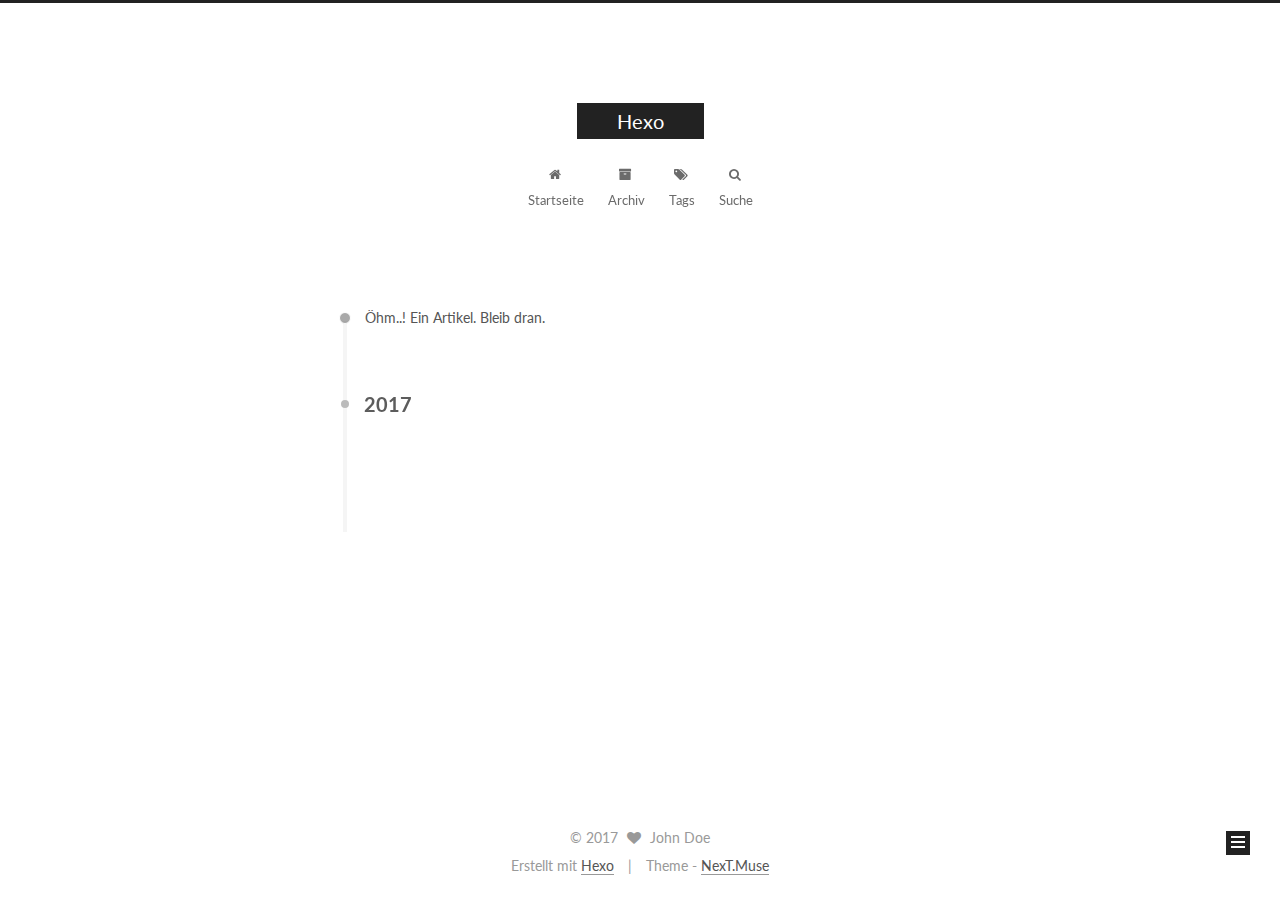
==== archives/index.html @ 33250351 "Site updated: 2017-04-17 10:00:11" ====
<!doctype html>



  


<html class="theme-next muse use-motion" lang="">
<head>
  <meta charset="UTF-8"/>
<meta http-equiv="X-UA-Compatible" content="IE=edge" />
<meta name="viewport" content="width=device-width, initial-scale=1, maximum-scale=1"/>



<meta http-equiv="Cache-Control" content="no-transform" />
<meta http-equiv="Cache-Control" content="no-siteapp" />















  
  
  <link href="/lib/fancybox/source/jquery.fancybox.css?v=2.1.5" rel="stylesheet" type="text/css" />




  
  
  
  

  
    
    
  

  

  

  

  

  
    
    
    <link href="//fonts.googleapis.com/css?family=Lato:300,300italic,400,400italic,700,700italic&subset=latin,latin-ext" rel="stylesheet" type="text/css">
  






<link href="/lib/font-awesome/css/font-awesome.min.css?v=4.6.2" rel="stylesheet" type="text/css" />

<link href="/css/main.css?v=5.1.0" rel="stylesheet" type="text/css" />


  <meta name="keywords" content="Hexo, NexT" />








  <link rel="shortcut icon" type="image/x-icon" href="/favicon.ico?v=5.1.0" />






<meta property="og:type" content="website">
<meta property="og:title" content="Hexo">
<meta property="og:url" content="http://yoursite.com/archives/index.html">
<meta property="og:site_name" content="Hexo">
<meta name="twitter:card" content="summary">
<meta name="twitter:title" content="Hexo">



<script type="text/javascript" id="hexo.configurations">
  var NexT = window.NexT || {};
  var CONFIG = {
    root: '/',
    scheme: 'Muse',
    sidebar: {"position":"left","display":"post","offset":12,"offset_float":0,"b2t":false,"scrollpercent":false},
    fancybox: true,
    motion: true,
    duoshuo: {
      userId: '0',
      author: 'Author'
    },
    algolia: {
      applicationID: 'S7NGHVSQVE',
      apiKey: 'cfc501fdd4e168d13f3f36d70d1979be',
      indexName: 'hexo blog',
      hits: {"per_page":10},
      labels: {"input_placeholder":"Search for Posts","hits_empty":"We didn't find any results for the search: ${query}","hits_stats":"${hits} results found in ${time} ms"}
    }
  };
</script>



  <link rel="canonical" href="http://yoursite.com/archives/"/>





  <title> Archiv | Hexo </title>
</head>

<body itemscope itemtype="http://schema.org/WebPage" lang="">

  














  
  
    
  

  <div class="container sidebar-position-left  page-archive  ">
    <div class="headband"></div>

    <header id="header" class="header" itemscope itemtype="http://schema.org/WPHeader">
      <div class="header-inner"><div class="site-brand-wrapper">
  <div class="site-meta ">
    

    <div class="custom-logo-site-title">
      <a href="/"  class="brand" rel="start">
        <span class="logo-line-before"><i></i></span>
        <span class="site-title">Hexo</span>
        <span class="logo-line-after"><i></i></span>
      </a>
    </div>
      
        <p class="site-subtitle"></p>
      
  </div>

  <div class="site-nav-toggle">
    <button>
      <span class="btn-bar"></span>
      <span class="btn-bar"></span>
      <span class="btn-bar"></span>
    </button>
  </div>
</div>

<nav class="site-nav">
  

  
    <ul id="menu" class="menu">
      
        
        <li class="menu-item menu-item-home">
          <a href="/" rel="section">
            
              <i class="menu-item-icon fa fa-fw fa-home"></i> <br />
            
            Startseite
          </a>
        </li>
      
        
        <li class="menu-item menu-item-archives">
          <a href="/archives" rel="section">
            
              <i class="menu-item-icon fa fa-fw fa-archive"></i> <br />
            
            Archiv
          </a>
        </li>
      
        
        <li class="menu-item menu-item-tags">
          <a href="/tags" rel="section">
            
              <i class="menu-item-icon fa fa-fw fa-tags"></i> <br />
            
            Tags
          </a>
        </li>
      

      
        <li class="menu-item menu-item-search">
          
            <a href="javascript:;" class="popup-trigger">
          
            
              <i class="menu-item-icon fa fa-search fa-fw"></i> <br />
            
            Suche
          </a>
        </li>
      
    </ul>
  

  
    <div class="site-search">
      
  
  <div class="algolia-popup popup search-popup">
    <div class="algolia-search">
      <div class="algolia-search-input-icon">
        <i class="fa fa-search"></i>
      </div>
      <div class="algolia-search-input" id="algolia-search-input"></div>
    </div>

    <div class="algolia-results">
      <div id="algolia-stats"></div>
      <div id="algolia-hits"></div>
      <div id="algolia-pagination" class="algolia-pagination"></div>
    </div>

    <span class="popup-btn-close">
      <i class="fa fa-times-circle"></i>
    </span>
  </div>




    </div>
  
</nav>



 </div>
    </header>

    <main id="main" class="main">
      <div class="main-inner">
        <div class="content-wrap">
          <div id="content" class="content">
            

  <section id="posts" class="posts-collapse">
    <span class="archive-move-on"></span>

    <span class="archive-page-counter">
      
      
      
        
      
      Öhm..! Ein Artikel. Bleib dran.
    </span>

    

      
      
      

      
        
        <div class="collection-title">
          <h2 class="archive-year motion-element" id="archive-year-2017">2017</h2>
        </div>
      
      

      

  <article class="post post-type-normal" itemscope itemtype="http://schema.org/Article">
    <header class="post-header">

      <h1 class="post-title">
        
            <a class="post-title-link" href="/2017/04/14/hello-world/" itemprop="url">
              
                <span itemprop="name">Hello World</span>
              
            </a>
        
      </h1>

      <div class="post-meta">
        <time class="post-time" itemprop="dateCreated"
              datetime="2017-04-14T18:29:18+08:00"
              content="2017-04-14" >
          04-14
        </time>
      </div>

    </header>
  </article>



    

  </section>

  



          </div>
          


          

        </div>
        
          
  
  <div class="sidebar-toggle">
    <div class="sidebar-toggle-line-wrap">
      <span class="sidebar-toggle-line sidebar-toggle-line-first"></span>
      <span class="sidebar-toggle-line sidebar-toggle-line-middle"></span>
      <span class="sidebar-toggle-line sidebar-toggle-line-last"></span>
    </div>
  </div>

  <aside id="sidebar" class="sidebar">
    <div class="sidebar-inner">

      

      

      <section class="site-overview sidebar-panel sidebar-panel-active">
        <div class="site-author motion-element" itemprop="author" itemscope itemtype="http://schema.org/Person">
          <img class="site-author-image" itemprop="image"
               src="/images/avatar.gif"
               alt="John Doe" />
          <p class="site-author-name" itemprop="name">John Doe</p>
           
              <p class="site-description motion-element" itemprop="description"></p>
          
        </div>
        <nav class="site-state motion-element">

          
            <div class="site-state-item site-state-posts">
              <a href="/archives">
                <span class="site-state-item-count">1</span>
                <span class="site-state-item-name">Artikel</span>
              </a>
            </div>
          

          

          

        </nav>

        

        <div class="links-of-author motion-element">
          
        </div>

        
        

        
        

        


      </section>

      

      

    </div>
  </aside>


        
      </div>
    </main>

    <footer id="footer" class="footer">
      <div class="footer-inner">
        <div class="copyright" >
  
  &copy; 
  <span itemprop="copyrightYear">2017</span>
  <span class="with-love">
    <i class="fa fa-heart"></i>
  </span>
  <span class="author" itemprop="copyrightHolder">John Doe</span>
</div>


<div class="powered-by">
  Erstellt mit  <a class="theme-link" href="https://hexo.io">Hexo</a>
</div>

<div class="theme-info">
  Theme -
  <a class="theme-link" href="https://github.com/iissnan/hexo-theme-next">
    NexT.Muse
  </a>
</div>


        

        
      </div>
    </footer>

    
      <div class="back-to-top">
        <i class="fa fa-arrow-up"></i>
        
      </div>
    

  </div>

  

<script type="text/javascript">
  if (Object.prototype.toString.call(window.Promise) !== '[object Function]') {
    window.Promise = null;
  }
</script>









  








  
  <script type="text/javascript" src="/lib/jquery/index.js?v=2.1.3"></script>

  
  <script type="text/javascript" src="/lib/fastclick/lib/fastclick.min.js?v=1.0.6"></script>

  
  <script type="text/javascript" src="/lib/jquery_lazyload/jquery.lazyload.js?v=1.9.7"></script>

  
  <script type="text/javascript" src="/lib/velocity/velocity.min.js?v=1.2.1"></script>

  
  <script type="text/javascript" src="/lib/velocity/velocity.ui.min.js?v=1.2.1"></script>

  
  <script type="text/javascript" src="/lib/fancybox/source/jquery.fancybox.pack.js?v=2.1.5"></script>


  


  <script type="text/javascript" src="/js/src/utils.js?v=5.1.0"></script>

  <script type="text/javascript" src="/js/src/motion.js?v=5.1.0"></script>



  
  

  
  
    <script type="text/javascript" id="motion.page.archive">
      $('.archive-year').velocity('transition.slideLeftIn');
    </script>
  


  


  <script type="text/javascript" src="/js/src/bootstrap.js?v=5.1.0"></script>



  


  




	





  





  





  






  




  
  
  
  <link rel="stylesheet" href="/lib/algolia-instant-search/instantsearch.min.css">

  
  
  <script src="/lib/algolia-instant-search/instantsearch.min.js"></script>
  

  <script src="/js/src/algolia-search.js?v=5.1.0"></script>



  

  

  

  

  

</body>
</html>
---- css/main.css ----
/* normalize.css v3.0.2 | MIT License | git.io/normalize */
html {
  font-family: sans-serif; /* 1 */
  -ms-text-size-adjust: 100%; /* 2 */
  -webkit-text-size-adjust: 100%; /* 2 */
}
body {
  margin: 0;
}
article,
aside,
details,
figcaption,
figure,
footer,
header,
hgroup,
main,
menu,
nav,
section,
summary {
  display: block;
}
audio,
canvas,
progress,
video {
  display: inline-block; /* 1 */
  vertical-align: baseline; /* 2 */
}
audio:not([controls]) {
  display: none;
  height: 0;
}
[hidden],
template {
  display: none;
}
a {
  background-color: transparent;
}
a:active,
a:hover {
  outline: 0;
}
abbr[title] {
  border-bottom: 1px dotted;
}
b,
strong {
  font-weight: bold;
}
dfn {
  font-style: italic;
}
h1 {
  font-size: 2em;
  margin: 0.67em 0;
}
mark {
  background: #ff0;
  color: #000;
}
small {
  font-size: 80%;
}
sub,
sup {
  font-size: 75%;
  line-height: 0;
  position: relative;
  vertical-align: baseline;
}
sup {
  top: -0.5em;
}
sub {
  bottom: -0.25em;
}
img {
  border: 0;
}
svg:not(:root) {
  overflow: hidden;
}
figure {
  margin: 1em 40px;
}
hr {
  -moz-box-sizing: content-box;
  box-sizing: content-box;
  height: 0;
}
pre {
  overflow: auto;
}
code,
kbd,
pre,
samp {
  font-family: monospace, monospace;
  font-size: 1em;
}
button,
input,
optgroup,
select,
textarea {
  color: inherit; /* 1 */
  font: inherit; /* 2 */
  margin: 0; /* 3 */
}
button {
  overflow: visible;
}
button,
select {
  text-transform: none;
}
button,
html input[type="button"],
input[type="reset"],
input[type="submit"] {
  -webkit-appearance: button; /* 2 */
  cursor: pointer; /* 3 */
}
button[disabled],
html input[disabled] {
  cursor: default;
}
button::-moz-focus-inner,
input::-moz-focus-inner {
  border: 0;
  padding: 0;
}
input {
  line-height: normal;
}
input[type="checkbox"],
input[type="radio"] {
  box-sizing: border-box; /* 1 */
  padding: 0; /* 2 */
}
input[type="number"]::-webkit-inner-spin-button,
input[type="number"]::-webkit-outer-spin-button {
  height: auto;
}
input[type="search"] {
  -webkit-appearance: textfield; /* 1 */
  -moz-box-sizing: content-box;
  -webkit-box-sizing: content-box; /* 2 */
  box-sizing: content-box;
}
input[type="search"]::-webkit-search-cancel-button,
input[type="search"]::-webkit-search-decoration {
  -webkit-appearance: none;
}
fieldset {
  border: 1px solid #c0c0c0;
  margin: 0 2px;
  padding: 0.35em 0.625em 0.75em;
}
legend {
  border: 0; /* 1 */
  padding: 0; /* 2 */
}
textarea {
  overflow: auto;
}
optgroup {
  font-weight: bold;
}
table {
  border-collapse: collapse;
  border-spacing: 0;
}
td,
th {
  padding: 0;
}
::selection {
  background: #262a30;
  color: #fff;
}
body {
  position: relative;
  font-family: 'Lato', "PingFang SC", "Microsoft YaHei", sans-serif;
  font-size: 14px;
  line-height: 2;
  color: #555;
  background: #fff;
}
@media (max-width: 767px) {
  body {
    padding-right: 0 !important;
  }
}
@media (min-width: 768px) and (max-width: 991px) {
  body {
    padding-right: 0 !important;
  }
}
@media (min-width: 1600px) {
  body {
    font-size: 16px;
  }
}
h1,
h2,
h3,
h4,
h5,
h6 {
  margin: 0;
  padding: 0;
  font-weight: bold;
  line-height: 1.5;
  font-family: 'Lato', "PingFang SC", "Microsoft YaHei", sans-serif;
}
h2,
h3,
h4,
h5,
h6 {
  margin: 20px 0 15px;
}
h1 {
  font-size: 22px;
}
@media (max-width: 767px) {
  h1 {
    font-size: 18px;
  }
}
h2 {
  font-size: 20px;
}
@media (max-width: 767px) {
  h2 {
    font-size: 16px;
  }
}
h3 {
  font-size: 18px;
}
@media (max-width: 767px) {
  h3 {
    font-size: 14px;
  }
}
h4 {
  font-size: 16px;
}
@media (max-width: 767px) {
  h4 {
    font-size: 12px;
  }
}
h5 {
  font-size: 14px;
}
@media (max-width: 767px) {
  h5 {
    font-size: 10px;
  }
}
h6 {
  font-size: 12px;
}
@media (max-width: 767px) {
  h6 {
    font-size: 8px;
  }
}
p {
  margin: 0 0 25px 0;
}
a {
  color: #555;
  text-decoration: none;
  border-bottom: 1px solid #999;
  word-wrap: break-word;
}
a:hover {
  color: #222;
  border-bottom-color: #222;
}
blockquote {
  margin: 0;
  padding: 0;
}
img {
  display: block;
  margin: auto;
  max-width: 100%;
  height: auto;
}
hr {
  margin: 40px 0;
  height: 3px;
  border: none;
  background-color: #ddd;
  background-image: repeating-linear-gradient(-45deg, #fff, #fff 4px, transparent 4px, transparent 8px);
}
blockquote {
  padding: 0 15px;
  color: #666;
  border-left: 4px solid #ddd;
}
blockquote cite::before {
  content: "-";
  padding: 0 5px;
}
dt {
  font-weight: 700;
}
dd {
  margin: 0;
  padding: 0;
}
.text-left {
  text-align: left;
}
.text-center {
  text-align: center;
}
.text-right {
  text-align: right;
}
.text-justify {
  text-align: justify;
}
.text-nowrap {
  white-space: nowrap;
}
.text-lowercase {
  text-transform: lowercase;
}
.text-uppercase {
  text-transform: uppercase;
}
.text-capitalize {
  text-transform: capitalize;
}
.center-block {
  display: block;
  margin-left: auto;
  margin-right: auto;
}
.clearfix:before,
.clearfix:after {
  content: " ";
  display: table;
}
.clearfix:after {
  clear: both;
}
.pullquote {
  width: 45%;
}
.pullquote.left {
  float: left;
  margin-left: 5px;
  margin-right: 10px;
}
.pullquote.right {
  float: right;
  margin-left: 10px;
  margin-right: 5px;
}
.affix.affix.affix {
  position: fixed;
}
.translation {
  margin-top: -20px;
  font-size: 14px;
  color: #999;
}
.scrollbar-measure {
  width: 100px;
  height: 100px;
  overflow: scroll;
  position: absolute;
  top: -9999px;
}
.use-motion .motion-element {
  opacity: 0;
}
table {
  margin: 20px 0;
  width: 100%;
  border-collapse: collapse;
  border-spacing: 0;
  border: 1px solid #ddd;
  font-size: 14px;
  table-layout: fixed;
  word-wrap: break-all;
}
table>tbody>tr:nth-of-type(odd) {
  background-color: #f9f9f9;
}
table>tbody>tr:hover {
  background-color: #f5f5f5;
}
caption,
th,
td {
  padding: 8px;
  text-align: left;
  vertical-align: middle;
  font-weight: normal;
}
th,
td {
  border-bottom: 3px solid #ddd;
  border-right: 1px solid #eee;
}
th {
  padding-bottom: 10px;
  font-weight: 700;
}
td {
  border-bottom-width: 1px;
}
html,
body {
  height: 100%;
}
.container {
  position: relative;
  min-height: 100%;
}
.header-inner {
  margin: 0 auto;
  padding: 100px 0 70px;
  width: 700px;
}
@media (min-width: 1600px) {
  .container .header-inner {
    width: 900px;
  }
}
.main {
  padding-bottom: 150px;
}
.main-inner {
  margin: 0 auto;
  width: 700px;
}
@media (min-width: 1600px) {
  .container .main-inner {
    width: 900px;
  }
}
.footer {
  position: absolute;
  left: 0;
  bottom: 0;
  width: 100%;
  min-height: 50px;
}
.footer-inner {
  box-sizing: border-box;
  margin: 20px auto;
  width: 700px;
}
@media (min-width: 1600px) {
  .container .footer-inner {
    width: 900px;
  }
}
pre,
.highlight {
  overflow: auto;
  margin: 20px 0;
  padding: 0;
  font-size: 13px;
  color: #4d4d4c;
  background: #f7f7f7;
  line-height: 1.6;
}
pre,
code {
  font-family: consolas, Menlo, "PingFang SC", "Microsoft YaHei", monospace;
}
code {
  padding: 2px 4px;
  word-wrap: break-word;
  color: #555;
  background: #eee;
  border-radius: 3px;
  font-size: 13px;
}
pre code {
  padding: 0;
  color: #4d4d4c;
  background: none;
  text-shadow: none;
}
.highlight {
  border-radius: 1px;
}
.highlight pre {
  border: none;
  margin: 0;
  padding: 10px 0;
}
.highlight table {
  margin: 0;
  width: auto;
  border: none;
}
.highlight td {
  border: none;
  padding: 0;
}
.highlight figcaption {
  font-size: 1em;
  color: #4d4d4c;
  line-height: 1em;
  margin-bottom: 1em;
}
.highlight figcaption:before,
.highlight figcaption:after {
  content: " ";
  display: table;
}
.highlight figcaption:after {
  clear: both;
}
.highlight figcaption a {
  float: right;
  color: #4d4d4c;
}
.highlight figcaption a:hover {
  border-bottom-color: #4d4d4c;
}
.highlight .gutter pre {
  padding-left: 10px;
  padding-right: 10px;
  color: #869194;
  text-align: right;
  background-color: #eff2f3;
}
.highlight .code pre {
  width: 100%;
  padding-left: 10px;
  padding-right: 10px;
  background-color: #f7f7f7;
}
.highlight .line {
  height: 20px;
}
.gutter {
  -webkit-user-select: none;
  -moz-user-select: none;
  -ms-user-select: none;
  user-select: none;
}
.gist table {
  width: auto;
}
.gist table td {
  border: none;
}
pre .deletion {
  background: #fdd;
}
pre .addition {
  background: #dfd;
}
pre .meta {
  color: #8959a8;
}
pre .comment {
  color: #8e908c;
}
pre .variable,
pre .attribute,
pre .tag,
pre .regexp,
pre .ruby .constant,
pre .xml .tag .title,
pre .xml .pi,
pre .xml .doctype,
pre .html .doctype,
pre .css .id,
pre .css .class,
pre .css .pseudo {
  color: #c82829;
}
pre .number,
pre .preprocessor,
pre .built_in,
pre .literal,
pre .params,
pre .constant,
pre .command {
  color: #f5871f;
}
pre .ruby .class .title,
pre .css .rules .attribute,
pre .string,
pre .value,
pre .inheritance,
pre .header,
pre .ruby .symbol,
pre .xml .cdata,
pre .special,
pre .number,
pre .formula {
  color: #718c00;
}
pre .title,
pre .css .hexcolor {
  color: #3e999f;
}
pre .function,
pre .python .decorator,
pre .python .title,
pre .ruby .function .title,
pre .ruby .title .keyword,
pre .perl .sub,
pre .javascript .title,
pre .coffeescript .title {
  color: #4271ae;
}
pre .keyword,
pre .javascript .function {
  color: #8959a8;
}
.full-image.full-image.full-image {
  border: none;
  max-width: 100%;
  width: auto;
  margin: 20px auto;
}
@media (min-width: 992px) {
  .full-image.full-image.full-image {
    max-width: none;
    width: 110%;
    margin: 25px -5%;
  }
}
.blockquote-center,
.page-home .post-type-quote blockquote,
.page-post-detail .post-type-quote blockquote {
  position: relative;
  margin: 40px 0;
  padding: 0;
  border-left: none;
  text-align: center;
}
.blockquote-center::before,
.page-home .post-type-quote blockquote::before,
.page-post-detail .post-type-quote blockquote::before,
.blockquote-center::after,
.page-home .post-type-quote blockquote::after,
.page-post-detail .post-type-quote blockquote::after {
  position: absolute;
  content: ' ';
  display: block;
  width: 100%;
  height: 24px;
  opacity: 0.2;
  background-repeat: no-repeat;
  background-position: 0 -6px;
  background-size: 22px 22px;
}
.blockquote-center::before,
.page-home .post-type-quote blockquote::before,
.page-post-detail .post-type-quote blockquote::before {
  top: -20px;
  background-image: url("../images/quote-l.svg");
  border-top: 1px solid #ccc;
}
.blockquote-center::after,
.page-home .post-type-quote blockquote::after,
.page-post-detail .post-type-quote blockquote::after {
  bottom: -20px;
  background-image: url("../images/quote-r.svg");
  border-bottom: 1px solid #ccc;
  background-position: 100% 8px;
}
.blockquote-center p,
.page-home .post-type-quote blockquote p,
.page-post-detail .post-type-quote blockquote p,
.blockquote-center div,
.page-home .post-type-quote blockquote div,
.page-post-detail .post-type-quote blockquote div {
  text-align: center;
}
.post .post-body .group-picture img {
  box-sizing: border-box;
  padding: 0 3px;
  border: none;
}
.post .group-picture-row {
  overflow: hidden;
  margin-top: 6px;
}
.post .group-picture-row:first-child {
  margin-top: 0;
}
.post .group-picture-column {
  float: left;
}
.page-post-detail .post-body .group-picture-column {
  float: none;
  margin-top: 10px;
  width: auto !important;
}
.page-post-detail .post-body .group-picture-column img {
  margin: 0 auto;
}
.page-archive .group-picture-container {
  overflow: hidden;
}
.page-archive .group-picture-row {
  float: left;
}
.page-archive .group-picture-row:first-child {
  margin-top: 6px;
}
.page-archive .group-picture-column {
  max-width: 150px;
  max-height: 150px;
}
.note {
  padding: 20px;
  margin: 20px 0;
  border: 1px solid #eee;
  border-left-width: 5px;
  border-radius: 3px;
}
.note h2,
.note h3,
.note h4,
.note h5,
.note h6 {
  margin-top: 0;
  margin-bottom: 5px;
}
.note p:last-child {
  margin-bottom: 0;
}
.note code {
  border-radius: 3px;
}
.note+.note {
  margin-top: -5px;
}
.default {
  border-left-color: #777;
}
.default h2,
.default h3,
.default h4,
.default h5,
.default h6 {
  color: #777;
}
.primary {
  border-left-color: #428bca;
}
.primary h2,
.primary h3,
.primary h4,
.primary h5,
.primary h6 {
  color: #428bca;
}
.success {
  border-left-color: #5cb85c;
}
.success h2,
.success h3,
.success h4,
.success h5,
.success h6 {
  color: #5cb85c;
}
.danger {
  border-left-color: #d9534f;
}
.danger h2,
.danger h3,
.danger h4,
.danger h5,
.danger h6 {
  color: #d9534f;
}
.warning {
  border-left-color: #f0ad4e;
}
.warning h2,
.warning h3,
.warning h4,
.warning h5,
.warning h6 {
  color: #f0ad4e;
}
.info {
  border-left-color: #5bc0de;
}
.info h2,
.info h3,
.info h4,
.info h5,
.info h6 {
  color: #5bc0de;
}
.btn {
  display: inline-block;
  padding: 0 20px;
  font-size: 14px;
  color: #fff;
  background: #222;
  border: 2px solid #222;
  text-decoration: none;
  border-radius: 0;
  transition-property: background-color;
  transition-duration: 0.2s;
  transition-timing-function: ease-in-out;
  transition-delay: 0s;
}
.btn:hover,
.post-button .btn:hover {
  border-color: #222;
  color: #222;
  background: #fff;
}
.btn-bar {
  display: block;
  width: 22px;
  height: 2px;
  background: #555;
  border-radius: 1px;
}
.btn-bar+.btn-bar {
  margin-top: 4px;
}
.pagination {
  margin: 120px 0 40px;
  text-align: center;
  border-top: 1px solid #eee;
}
.page-number-basic,
.pagination .prev,
.pagination .next,
.pagination .page-number,
.pagination .space {
  display: inline-block;
  position: relative;
  top: -1px;
  margin: 0 10px;
  padding: 0 10px;
  line-height: 30px;
}
@media (max-width: 767px) {
  .page-number-basic,
  .pagination .prev,
  .pagination .next,
  .pagination .page-number,
  .pagination .space {
    margin: 0 5px;
  }
}
.pagination .prev,
.pagination .next,
.pagination .page-number {
  border-bottom: 0;
  border-top: 1px solid #eee;
  transition-property: border-color;
  transition-duration: 0.2s;
  transition-timing-function: ease-in-out;
  transition-delay: 0s;
}
.pagination .prev:hover,
.pagination .next:hover,
.pagination .page-number:hover {
  border-top-color: #222;
}
.pagination .space {
  padding: 0;
  margin: 0;
}
.pagination .prev {
  margin-left: 0;
}
.pagination .next {
  margin-right: 0;
}
.pagination .page-number.current,
.algolia-pagination .current .page-number {
  color: #fff;
  background: #ccc;
  border-top-color: #ccc;
}
@media (max-width: 767px) {
  .pagination {
    border-top: none;
  }
  .pagination .prev,
  .pagination .next,
  .pagination .page-number {
    margin-bottom: 10px;
    border-top: 0;
    border-bottom: 1px solid #eee;
  }
  .pagination .prev:hover,
  .pagination .next:hover,
  .pagination .page-number:hover {
    border-bottom-color: #222;
  }
}
.comments {
  margin: 60px 20px 0;
}
.tag-cloud {
  text-align: center;
}
.tag-cloud a {
  display: inline-block;
  margin: 10px;
}
.back-to-top {
  box-sizing: border-box;
  position: fixed;
  bottom: -100px;
  right: 30px;
  z-index: 1050;
  padding: 0 6px;
  width: 24px;
  background: #222;
  font-size: 12px;
  opacity: 1;
  color: #fff;
  cursor: pointer;
  text-align: center;
  -webkit-transform: translateZ(0);
  transition-property: bottom;
  transition-duration: 0.2s;
  transition-timing-function: ease-in-out;
  transition-delay: 0s;
}
@media (max-width: 767px) {
  .back-to-top {
    display: none;
  }
}
@media (min-width: 768px) and (max-width: 991px) {
  .back-to-top {
    display: none;
  }
}
.back-to-top.back-to-top-on {
  bottom: 19px;
}
.header {
  background: #fff;
}
.header-inner {
  position: relative;
}
.headband {
  height: 3px;
  background: #222;
}
.site-meta {
  margin: 0;
  text-align: center;
}
@media (max-width: 767px) {
  .site-meta {
    text-align: center;
  }
}
.brand {
  position: relative;
  display: inline-block;
  padding: 0 40px;
  color: #fff;
  background: #222;
  border-bottom: none;
}
.brand:hover {
  color: #fff;
}
.logo {
  display: inline-block;
  margin-right: 5px;
  line-height: 36px;
  vertical-align: top;
}
.site-title {
  display: inline-block;
  vertical-align: top;
  line-height: 36px;
  font-size: 20px;
  font-weight: normal;
  font-family: 'Lato', "PingFang SC", "Microsoft YaHei", sans-serif;
}
.site-subtitle {
  margin-top: 10px;
  font-size: 13px;
  color: #999;
}
.use-motion .brand {
  opacity: 0;
}
.use-motion .logo,
.use-motion .site-title,
.use-motion .site-subtitle {
  opacity: 0;
  position: relative;
  top: -10px;
}
.site-nav-toggle {
  display: none;
  position: absolute;
  top: 10px;
  left: 10px;
}
@media (max-width: 767px) {
  .site-nav-toggle {
    display: block;
  }
}
.site-nav-toggle button {
  margin-top: 2px;
  padding: 9px 10px;
  background: transparent;
  border: none;
}
@media (max-width: 767px) {
  .site-nav {
    display: none;
    margin: 0 -10px;
    padding: 0 10px;
    clear: both;
    border-top: 1px solid #ddd;
  }
}
@media (min-width: 768px) and (max-width: 991px) {
  .site-nav {
    display: block !important;
  }
}
@media (min-width: 992px) {
  .site-nav {
    display: block !important;
  }
}
.menu {
  margin-top: 20px;
  padding-left: 0;
  text-align: center;
}
.menu .menu-item {
  display: inline-block;
  margin: 0 10px;
  list-style: none;
}
@media screen and (max-width: 767px) {
  .menu .menu-item {
    margin-top: 10px;
  }
}
.menu .menu-item a {
  display: block;
  font-size: 13px;
  line-height: inherit;
  border-bottom: 1px solid transparent;
  transition-property: border-color;
  transition-duration: 0.2s;
  transition-timing-function: ease-in-out;
  transition-delay: 0s;
}
.menu .menu-item a:hover {
  border-bottom-color: #222;
}
.menu .menu-item .fa {
  margin-right: 5px;
}
.use-motion .menu-item {
  opacity: 0;
}
.post-body {
  font-family: 'Lato', "PingFang SC", "Microsoft YaHei", sans-serif;
}
@media (max-width: 767px) {
  .post-body {
    word-break: break-word;
  }
}
.post-body .fancybox img {
  display: block !important;
  margin: 0 auto;
  cursor: pointer;
  cursor: zoom-in;
  cursor: -webkit-zoom-in;
}
.post-body .image-caption,
.post-body .figure .caption {
  margin: 10px auto 15px;
  text-align: center;
  font-size: 14px;
  color: #999;
  font-weight: bold;
  line-height: 1;
}
.post-sticky-flag {
  display: inline-block;
  font-size: 16px;
  -ms-transform: rotate(30deg);
  -webkit-transform: rotate(30deg);
  -moz-transform: rotate(30deg);
  -ms-transform: rotate(30deg);
  -o-transform: rotate(30deg);
  transform: rotate(30deg);
}
.posts-expand {
  padding-top: 40px;
}
@media (max-width: 767px) {
  .posts-expand {
    margin: 0 20px;
  }
  .post-body pre {
    padding: 10px;
  }
  .post-body pre .gutter pre {
    padding-right: 10px;
  }
  .post-body .highlight {
    margin-left: -40px;
    margin-right: -40px;
    padding: 0;
  }
  .post-body .highlight .gutter pre {
    padding-right: 10px;
  }
}
@media (min-width: 992px) {
  .posts-expand .post-body {
    text-align: justify;
  }
}
.posts-expand .post-body h2,
.posts-expand .post-body h3,
.posts-expand .post-body h4,
.posts-expand .post-body h5,
.posts-expand .post-body h6 {
  padding-top: 10px;
}
.posts-expand .post-body h2 .header-anchor,
.posts-expand .post-body h3 .header-anchor,
.posts-expand .post-body h4 .header-anchor,
.posts-expand .post-body h5 .header-anchor,
.posts-expand .post-body h6 .header-anchor {
  float: right;
  margin-left: 10px;
  color: #ccc;
  border-bottom-style: none;
  visibility: hidden;
}
.posts-expand .post-body h2 .header-anchor:hover,
.posts-expand .post-body h3 .header-anchor:hover,
.posts-expand .post-body h4 .header-anchor:hover,
.posts-expand .post-body h5 .header-anchor:hover,
.posts-expand .post-body h6 .header-anchor:hover {
  color: inherit;
}
.posts-expand .post-body h2:hover .header-anchor,
.posts-expand .post-body h3:hover .header-anchor,
.posts-expand .post-body h4:hover .header-anchor,
.posts-expand .post-body h5:hover .header-anchor,
.posts-expand .post-body h6:hover .header-anchor {
  visibility: visible;
}
.posts-expand .post-body ul li {
  list-style: circle;
}
.posts-expand .post-body img {
  box-sizing: border-box;
  margin: auto;
  padding: 3px;
  border: 1px solid #ddd;
}
.posts-expand .fancybox img {
  margin: 0 auto;
}
@media (max-width: 767px) {
  .posts-collapse {
    margin: 0 20px;
  }
  .posts-collapse .post-title,
  .posts-collapse .post-meta {
    display: block;
    width: auto;
    text-align: left;
  }
}
.posts-collapse {
  position: relative;
  z-index: 1010;
  margin-left: 55px;
}
.posts-collapse::after {
  content: " ";
  position: absolute;
  top: 20px;
  left: 0;
  margin-left: -2px;
  width: 4px;
  height: 100%;
  background: #f5f5f5;
  z-index: -1;
}
@media (max-width: 767px) {
  .posts-collapse {
    margin: 0 20px;
  }
}
.posts-collapse .collection-title {
  position: relative;
  margin: 60px 0;
}
.posts-collapse .collection-title h2 {
  margin-left: 20px;
}
.posts-collapse .collection-title small {
  color: #bbb;
}
.posts-collapse .collection-title::before {
  content: " ";
  position: absolute;
  left: 0;
  top: 50%;
  margin-left: -4px;
  margin-top: -4px;
  width: 8px;
  height: 8px;
  background: #bbb;
  border-radius: 50%;
}
.posts-collapse .post {
  margin: 30px 0;
}
.posts-collapse .post-header {
  position: relative;
  transition-duration: 0.2s;
  transition-timing-function: ease-in-out;
  transition-delay: 0s;
  transition-property: border;
  border-bottom: 1px dashed #ccc;
}
.posts-collapse .post-header::before {
  content: " ";
  position: absolute;
  left: 0;
  top: 12px;
  width: 6px;
  height: 6px;
  margin-left: -4px;
  background: #bbb;
  border-radius: 50%;
  border: 1px solid #fff;
  transition-duration: 0.2s;
  transition-timing-function: ease-in-out;
  transition-delay: 0s;
  transition-property: background;
}
.posts-collapse .post-header:hover {
  border-bottom-color: #666;
}
.posts-collapse .post-header:hover::before {
  background: #222;
}
.posts-collapse .post-meta {
  position: absolute;
  font-size: 12px;
  left: 20px;
  top: 5px;
}
.posts-collapse .post-comments-count {
  display: none;
}
.posts-collapse .post-title {
  margin-left: 60px;
  font-size: 16px;
  font-weight: normal;
  line-height: inherit;
}
.posts-collapse .post-title::after {
  margin-left: 3px;
  opacity: 0.6;
}
.posts-collapse .post-title a {
  color: #666;
  border-bottom: none;
}
.page-home .post-type-quote .post-header,
.page-post-detail .post-type-quote .post-header,
.page-home .post-type-quote .post-tags,
.page-post-detail .post-type-quote .post-tags {
  display: none;
}
.posts-expand .post-title {
  font-size: 26px;
  text-align: center;
  word-break: break-word;
  font-weight: 400;
}
@media (max-width: 767px) {
  .posts-expand .post-title {
    font-size: 22px;
  }
}
.posts-expand .post-title-link {
  display: inline-block;
  position: relative;
  color: #555;
  border-bottom: none;
  line-height: 1.2;
  vertical-align: top;
}
.posts-expand .post-title-link::before {
  content: "";
  position: absolute;
  width: 100%;
  height: 2px;
  bottom: 0;
  left: 0;
  background-color: #000;
  visibility: hidden;
  -webkit-transform: scaleX(0);
  -moz-transform: scaleX(0);
  -ms-transform: scaleX(0);
  -o-transform: scaleX(0);
  transform: scaleX(0);
  transition-duration: 0.2s;
  transition-timing-function: ease-in-out;
  transition-delay: 0s;
}
.posts-expand .post-title-link:hover::before {
  visibility: visible;
  -webkit-transform: scaleX(1);
  -moz-transform: scaleX(1);
  -ms-transform: scaleX(1);
  -o-transform: scaleX(1);
  transform: scaleX(1);
}
.posts-expand .post-title-link .fa {
  font-size: 16px;
}
.posts-expand .post-meta {
  margin: 3px 0 60px 0;
  color: #999;
  font-family: 'Lato', "PingFang SC", "Microsoft YaHei", sans-serif;
  font-size: 12px;
  text-align: center;
}
.posts-expand .post-meta .post-category-list {
  display: inline-block;
  margin: 0;
  padding: 3px;
}
.posts-expand .post-meta .post-category-list-link {
  color: #999;
}
.posts-expand .post-meta .post-description {
  font-size: 14px;
  margin-top: 2px;
}
.post-meta-divider {
  margin: 0 0.5em;
}
.post-meta-item-icon {
  margin-right: 3px;
}
@media (min-width: 768px) and (max-width: 991px) {
  .post-meta-item-icon {
    display: inline-block;
  }
}
@media (max-width: 767px) {
  .post-meta-item-icon {
    display: inline-block;
  }
}
@media (min-width: 768px) and (max-width: 991px) {
  .post-meta-item-text {
    display: none;
  }
}
@media (max-width: 767px) {
  .post-meta-item-text {
    display: none;
  }
}
@media (max-width: 767px) {
  .posts-expand .post-comments-count {
    display: none;
  }
}
.social-like {
  font-size: 14px;
  height: 20px;
  text-align: center;
  border-top: 1px solid #eee;
  padding-top: 9px;
  margin-top: 45px;
  display: flex;
  justify-content: center;
}
.vk_like {
  width: 85px;
  height: 21px;
  padding-top: 7px;
  align-self: center;
}
.fb_like {
  height: 30px;
  align-self: center;
}
.post-button {
  margin-top: 50px;
}
.post-button .btn {
  color: #fff;
  font-size: 14px;
  background: #222;
  border-radius: 0;
  line-height: 2;
  margin: 0 4px 8px 4px;
}
.post-button .fa-fw {
  width: 1.285714285714286em;
  text-align: left;
}
.posts-expand .post-tags {
  margin-top: 40px;
  text-align: center;
}
.posts-expand .post-tags a {
  display: inline-block;
  margin-right: 10px;
  font-size: 13px;
}
.post-nav {
  display: table;
  margin-top: 15px;
  width: 100%;
  border-top: 1px solid #eee;
}
.post-nav-divider {
  display: table-cell;
  width: 10%;
}
.post-nav-item {
  display: table-cell;
  padding: 10px 0 0 0;
  width: 45%;
  vertical-align: top;
}
.post-nav-item a {
  position: relative;
  display: block;
  line-height: 25px;
  font-size: 14px;
  color: #555;
  border-bottom: none;
}
.post-nav-item a:hover {
  color: #222;
  border-bottom: none;
}
.post-nav-item a:active {
  top: 2px;
}
.post-nav-item .fa {
  position: absolute;
  top: 8px;
  left: 0;
  font-size: 12px;
}
.post-nav-next a {
  padding-left: 15px;
}
.post-nav-prev {
  text-align: right;
}
.post-nav-prev a {
  padding-right: 15px;
}
.post-nav-prev .fa {
  right: 0;
  left: auto;
}
.posts-expand .post-eof {
  display: block;
  margin: 80px auto 60px;
  width: 8%;
  height: 1px;
  background: #ccc;
  text-align: center;
}
.post:last-child .post-eof.post-eof.post-eof {
  display: none;
}
.post-gallery {
  display: table;
  table-layout: fixed;
  width: 100%;
  border-collapse: separate;
}
.post-gallery-row {
  display: table-row;
}
.post-gallery .post-gallery-img {
  display: table-cell;
  text-align: center;
  vertical-align: middle;
  border: none;
}
.post-gallery .post-gallery-img img {
  max-width: 100%;
  max-height: 100%;
  border: none;
}
.fancybox-close,
.fancybox-close:hover {
  border: none;
}
.sidebar {
  position: fixed;
  right: 0;
  top: 0;
  bottom: 0;
  width: 0;
  z-index: 1040;
  box-shadow: inset 0 2px 6px #000;
  background: #222;
  -webkit-transform: translateZ(0);
}
.sidebar a {
  color: #999;
  border-bottom-color: #555;
}
.sidebar a:hover {
  color: #eee;
}
@media (min-width: 768px) and (max-width: 991px) {
  .sidebar {
    display: none !important;
  }
}
@media (max-width: 767px) {
  .sidebar {
    display: none !important;
  }
}
.sidebar-inner {
  position: relative;
  padding: 20px 10px;
  color: #999;
  text-align: center;
}
.sidebar-toggle {
  position: fixed;
  right: 30px;
  bottom: 45px;
  width: 14px;
  height: 14px;
  padding: 5px;
  background: #222;
  line-height: 0;
  z-index: 1050;
  cursor: pointer;
  -webkit-transform: translateZ(0);
}
@media (min-width: 768px) and (max-width: 991px) {
  .sidebar-toggle {
    display: none;
  }
}
@media (max-width: 767px) {
  .sidebar-toggle {
    display: none;
  }
}
.sidebar-toggle-line {
  position: relative;
  display: inline-block;
  vertical-align: top;
  height: 2px;
  width: 100%;
  background: #fff;
  margin-top: 3px;
}
.sidebar-toggle-line:first-child {
  margin-top: 0;
}
.site-author-image {
  display: block;
  margin: 0 auto;
  padding: 2px;
  max-width: 96px;
  height: auto;
  border: 2px solid #333;
}
.site-author-name {
  margin: 5px 0 0;
  text-align: center;
  color: #f5f5f5;
  font-weight: normal;
}
.site-description {
  margin-top: 5px;
  text-align: center;
  font-size: 14px;
  color: #999;
}
.site-state {
  overflow: hidden;
  line-height: 1.4;
  white-space: nowrap;
  text-align: center;
}
.site-state-item {
  display: inline-block;
  padding: 0 15px;
  border-left: 1px solid #333;
}
.site-state-item:first-child {
  border-left: none;
}
.site-state-item a {
  border-bottom: none;
}
.site-state-item-count {
  display: block;
  text-align: center;
  color: inherit;
  font-weight: 600;
  font-size: 18px;
}
.site-state-item-name {
  font-size: 13px;
  color: inherit;
}
.feed-link {
  margin-top: 20px;
}
.feed-link a {
  display: inline-block;
  padding: 0 15px;
  color: #fc6423;
  border: 1px solid #fc6423;
  border-radius: 4px;
}
.feed-link a i {
  color: #fc6423;
  font-size: 14px;
}
.feed-link a:hover {
  color: #fff;
  background: #fc6423;
}
.feed-link a:hover i {
  color: #fff;
}
.links-of-author {
  margin-top: 20px;
}
.links-of-author a {
  display: inline-block;
  vertical-align: middle;
  margin-right: 10px;
  margin-bottom: 10px;
  border-bottom-color: #555;
  font-size: 13px;
}
.links-of-author a:before {
  display: inline-block;
  vertical-align: middle;
  margin-right: 3px;
  content: " ";
  width: 4px;
  height: 4px;
  border-radius: 50%;
  background: #fca269;
}
.links-of-blogroll {
  font-size: 13px;
}
.links-of-blogroll-title {
  margin-top: 20px;
  font-size: 14px;
  font-weight: 600;
}
.links-of-blogroll-list {
  margin: 0;
  padding: 0;
  list-style: none;
}
.links-of-blogroll-item {
  padding: 2px 10px;
}
.sidebar-nav {
  margin: 0 0 20px;
  padding-left: 0;
}
.sidebar-nav li {
  display: inline-block;
  cursor: pointer;
  border-bottom: 1px solid transparent;
  font-size: 14px;
  color: #555;
}
.sidebar-nav li:hover {
  color: #f5f5f5;
}
.page-post-detail .sidebar-nav-toc {
  padding: 0 5px;
}
.page-post-detail .sidebar-nav-overview {
  margin-left: 10px;
}
.sidebar-nav .sidebar-nav-active {
  color: #87daff;
  border-bottom-color: #87daff;
}
.sidebar-nav .sidebar-nav-active:hover {
  color: #87daff;
}
.sidebar-panel {
  display: none;
}
.sidebar-panel-active {
  display: block;
}
.post-toc-empty {
  font-size: 14px;
  color: #666;
}
.post-toc-wrap {
  overflow: hidden;
}
.post-toc {
  overflow: auto;
}
.post-toc ol {
  margin: 0;
  padding: 0 2px 5px 10px;
  text-align: left;
  list-style: none;
  font-size: 14px;
}
.post-toc ol > ol {
  padding-left: 0;
}
.post-toc ol a {
  transition-duration: 0.2s;
  transition-timing-function: ease-in-out;
  transition-delay: 0s;
  transition-property: all;
  color: #999;
  border-bottom-color: #555;
}
.post-toc ol a:hover {
  color: #ccc;
  border-bottom-color: #ccc;
}
.post-toc .nav-item {
  overflow: hidden;
  text-overflow: ellipsis;
  white-space: nowrap;
  line-height: 1.8;
}
.post-toc .nav .nav-child {
  display: none;
}
.post-toc .nav .active > .nav-child {
  display: block;
}
.post-toc .nav .active-current > .nav-child {
  display: block;
}
.post-toc .nav .active-current > .nav-child > .nav-item {
  display: block;
}
.post-toc .nav .active > a {
  color: #87daff;
  border-bottom-color: #87daff;
}
.post-toc .nav .active-current > a {
  color: #87daff;
}
.post-toc .nav .active-current > a:hover {
  color: #87daff;
}
.footer {
  font-size: 14px;
  color: #999;
}
.footer img {
  border: none;
}
.footer-inner {
  text-align: center;
}
.with-love {
  display: inline-block;
  margin: 0 5px;
}
.powered-by,
.theme-info {
  display: inline-block;
}
.powered-by {
  margin-right: 10px;
}
.powered-by::after {
  content: "|";
  padding-left: 10px;
}
.cc-license {
  margin-top: 10px;
  text-align: center;
}
.cc-license .cc-opacity {
  opacity: 0.7;
  border-bottom: none;
}
.cc-license .cc-opacity:hover {
  opacity: 0.9;
}
.cc-license img {
  display: inline-block;
}
.theme-next #ds-thread #ds-reset {
  color: #555;
}
.theme-next #ds-thread #ds-reset .ds-replybox {
  margin-bottom: 30px;
}
.theme-next #ds-thread #ds-reset .ds-replybox .ds-avatar,
.theme-next #ds-reset .ds-avatar img {
  box-shadow: none;
}
.theme-next #ds-thread #ds-reset .ds-textarea-wrapper {
  border-color: #c7d4e1;
  background: none;
  border-top-right-radius: 3px;
  border-top-left-radius: 3px;
}
.theme-next #ds-thread #ds-reset .ds-textarea-wrapper textarea {
  height: 60px;
}
.theme-next #ds-reset .ds-rounded-top {
  border-radius: 0;
}
.theme-next #ds-thread #ds-reset .ds-post-toolbar {
  box-sizing: border-box;
  border: 1px solid #c7d4e1;
  background: #f6f8fa;
}
.theme-next #ds-thread #ds-reset .ds-post-options {
  height: 40px;
  border: none;
  background: none;
}
.theme-next #ds-thread #ds-reset .ds-toolbar-buttons {
  top: 11px;
}
.theme-next #ds-thread #ds-reset .ds-sync {
  top: 5px;
}
.theme-next #ds-thread #ds-reset .ds-post-button {
  top: 4px;
  right: 5px;
  width: 90px;
  height: 30px;
  border: 1px solid #c5ced7;
  border-radius: 3px;
  background-image: linear-gradient(#fbfbfc, #f5f7f9);
  color: #60676d;
}
.theme-next #ds-thread #ds-reset .ds-post-button:hover {
  background-position: 0 -30px;
  color: #60676d;
}
.theme-next #ds-thread #ds-reset .ds-comments-info {
  padding: 10px 0;
}
.theme-next #ds-thread #ds-reset .ds-sort {
  display: none;
}
.theme-next #ds-thread #ds-reset li.ds-tab a.ds-current {
  border: none;
  background: #f6f8fa;
  color: #60676d;
}
.theme-next #ds-thread #ds-reset li.ds-tab a.ds-current:hover {
  background-color: #e9f0f7;
  color: #60676d;
}
.theme-next #ds-thread #ds-reset li.ds-tab a {
  border-radius: 2px;
  padding: 5px;
}
.theme-next #ds-thread #ds-reset .ds-login-buttons p {
  color: #999;
  line-height: 36px;
}
.theme-next #ds-thread #ds-reset .ds-login-buttons .ds-service-list li {
  height: 28px;
}
.theme-next #ds-thread #ds-reset .ds-service-list a {
  background: none;
  padding: 5px;
  border: 1px solid;
  border-radius: 3px;
  text-align: center;
}
.theme-next #ds-thread #ds-reset .ds-service-list a:hover {
  color: #fff;
  background: #666;
}
.theme-next #ds-thread #ds-reset .ds-service-list .ds-weibo {
  color: #fc9b00;
  border-color: #fc9b00;
}
.theme-next #ds-thread #ds-reset .ds-service-list .ds-weibo:hover {
  background: #fc9b00;
}
.theme-next #ds-thread #ds-reset .ds-service-list .ds-qq {
  color: #60a3ec;
  border-color: #60a3ec;
}
.theme-next #ds-thread #ds-reset .ds-service-list .ds-qq:hover {
  background: #60a3ec;
}
.theme-next #ds-thread #ds-reset .ds-service-list .ds-renren {
  color: #2e7ac4;
  border-color: #2e7ac4;
}
.theme-next #ds-thread #ds-reset .ds-service-list .ds-renren:hover {
  background: #2e7ac4;
}
.theme-next #ds-thread #ds-reset .ds-service-list .ds-douban {
  color: #37994c;
  border-color: #37994c;
}
.theme-next #ds-thread #ds-reset .ds-service-list .ds-douban:hover {
  background: #37994c;
}
.theme-next #ds-thread #ds-reset .ds-service-list .ds-kaixin {
  color: #fef20d;
  border-color: #fef20d;
}
.theme-next #ds-thread #ds-reset .ds-service-list .ds-kaixin:hover {
  background: #fef20d;
}
.theme-next #ds-thread #ds-reset .ds-service-list .ds-netease {
  color: #f00;
  border-color: #f00;
}
.theme-next #ds-thread #ds-reset .ds-service-list .ds-netease:hover {
  background: #f00;
}
.theme-next #ds-thread #ds-reset .ds-service-list .ds-sohu {
  color: #ffcb05;
  border-color: #ffcb05;
}
.theme-next #ds-thread #ds-reset .ds-service-list .ds-sohu:hover {
  background: #ffcb05;
}
.theme-next #ds-thread #ds-reset .ds-service-list .ds-baidu {
  color: #2831e0;
  border-color: #2831e0;
}
.theme-next #ds-thread #ds-reset .ds-service-list .ds-baidu:hover {
  background: #2831e0;
}
.theme-next #ds-thread #ds-reset .ds-service-list .ds-google {
  color: #166bec;
  border-color: #166bec;
}
.theme-next #ds-thread #ds-reset .ds-service-list .ds-google:hover {
  background: #166bec;
}
.theme-next #ds-thread #ds-reset .ds-service-list .ds-weixin {
  color: #00ce0d;
  border-color: #00ce0d;
}
.theme-next #ds-thread #ds-reset .ds-service-list .ds-weixin:hover {
  background: #00ce0d;
}
.theme-next #ds-thread #ds-reset .ds-service-list .ds-more-services {
  border: none;
}
.theme-next #ds-thread #ds-reset .ds-service-list .ds-more-services:hover {
  background: none;
}
.theme-next #ds-reset .duoshuo-ua-admin {
  display: inline-block;
  color: #f00;
}
.theme-next #ds-reset .duoshuo-ua-platform,
.theme-next #ds-reset .duoshuo-ua-browser {
  color: #ccc;
}
.theme-next #ds-reset .duoshuo-ua-platform .fa,
.theme-next #ds-reset .duoshuo-ua-browser .fa {
  display: inline-block;
  margin-right: 3px;
}
.theme-next #ds-reset .duoshuo-ua-separator {
  display: inline-block;
  margin-left: 5px;
}
.theme-next .this_ua {
  background-color: #ccc !important;
  border-radius: 4px;
  padding: 0 5px !important;
  margin: 1px 1px !important;
  border: 1px solid #bbb !important;
  color: #fff;
  display: inline-block !important;
}
.theme-next .this_ua.admin {
  background-color: #d9534f !important;
  border-color: #d9534f !important;
}
.theme-next .this_ua.platform.iOS,
.theme-next .this_ua.platform.Mac,
.theme-next .this_ua.platform.Windows {
  background-color: #39b3d7 !important;
  border-color: #46b8da !important;
}
.theme-next .this_ua.platform.Linux {
  background-color: #3a3a3a !important;
  border-color: #1f1f1f !important;
}
.theme-next .this_ua.platform.Android {
  background-color: #00c47d !important;
  border-color: #01b171 !important;
}
.theme-next .this_ua.browser.Mobile,
.theme-next .this_ua.browser.Chrome {
  background-color: #5cb85c !important;
  border-color: #4cae4c !important;
}
.theme-next .this_ua.browser.Firefox {
  background-color: #f0ad4e !important;
  border-color: #eea236 !important;
}
.theme-next .this_ua.browser.Maxthon,
.theme-next .this_ua.browser.IE {
  background-color: #428bca !important;
  border-color: #357ebd !important;
}
.theme-next .this_ua.browser.baidu,
.theme-next .this_ua.browser.UCBrowser,
.theme-next .this_ua.browser.Opera {
  background-color: #d9534f !important;
  border-color: #d43f3a !important;
}
.theme-next .this_ua.browser.Android,
.theme-next .this_ua.browser.QQBrowser {
  background-color: #78ace9 !important;
  border-color: #4cae4c !important;
}
.cloud-tie-wrapper img {
  display: inline-block;
}
.cloud-tie-wrapper .total-txt {
  font-size: 1em !important;
}
.cloud-tie-join-count .join-count {
  color: #555 !important;
  font-size: inherit !important;
  margin: 0 !important;
}
.post-spread {
  margin-top: 20px;
  text-align: center;
}
.jiathis_style {
  display: inline-block;
}
.jiathis_style a {
  border: none;
}
.post-spread {
  margin-top: 20px;
  text-align: center;
}
.bdshare-slide-button-box a {
  border: none;
}
.bdsharebuttonbox {
  display: inline-block;
}
.bdsharebuttonbox a {
  border: none;
}
.local-search-pop-overlay {
  position: fixed;
  width: 100%;
  height: 100%;
  top: 0;
  left: 0;
  z-index: 2080;
  background-color: rgba(0,0,0,0.3);
}
.local-search-popup {
  display: none;
  position: fixed;
  top: 10%;
  left: 50%;
  margin-left: -350px;
  width: 700px;
  height: 80%;
  padding: 0;
  background: #fff;
  color: #333;
  z-index: 9999;
  border-radius: 5px;
}
@media (max-width: 767px) {
  .local-search-popup {
    padding: 0;
    top: 0;
    left: 0;
    margin: 0;
    width: 100%;
    height: 100%;
    border-radius: 0;
  }
}
.local-search-popup ul.search-result-list {
  padding: 0;
  margin: 0 5px;
}
.local-search-popup p.search-result {
  border-bottom: 1px dashed #ccc;
  padding: 5px 0;
}
.local-search-popup a.search-result-title {
  font-weight: bold;
  font-size: 16px;
}
.local-search-popup .search-keyword {
  border-bottom: 1px dashed #f00;
  font-size: 14px;
  font-weight: bold;
  color: #f00;
}
.local-search-popup .local-search-header {
  padding: 5px;
  height: 36px;
  background: #f5f5f5;
  border-top-left-radius: 5px;
  border-top-right-radius: 5px;
}
.local-search-popup #local-search-result {
  overflow: auto;
  position: relative;
  padding: 5px 25px;
  height: calc(100% - 55px);
}
.local-search-popup .local-search-input-wrapper {
  display: inline-block;
  width: calc(100% - 60px);
  height: 36px;
  line-height: 36px;
  padding: 0 5px;
}
.local-search-popup .local-search-input-wrapper input {
  padding: 8px 0;
  height: 20px;
  display: block;
  width: 100%;
  outline: none;
  border: none;
  background: transparent;
  vertical-align: middle;
}
.local-search-popup .search-icon,
.local-search-popup .popup-btn-close {
  display: inline-block;
  font-size: 18px;
  color: #999;
  height: 36px;
  width: 18px;
}
.local-search-popup .search-icon {
  float: left;
}
.local-search-popup .popup-btn-close {
  border-left: 1px solid #eee;
  float: right;
  cursor: pointer;
  padding-left: 10px;
}
.local-search-popup #no-result {
  position: absolute;
  left: 50%;
  top: 50%;
  -webkit-transform: translate(-50%, -50%);
  -webkit-transform: translate(-50%, -50%);
  -moz-transform: translate(-50%, -50%);
  -ms-transform: translate(-50%, -50%);
  -o-transform: translate(-50%, -50%);
  transform: translate(-50%, -50%);
  color: #ccc;
}
.site-uv,
.site-pv,
.page-pv {
  display: inline-block;
}
.site-uv .busuanzi-value,
.site-pv .busuanzi-value,
.page-pv .busuanzi-value {
  margin: 0 5px;
}
.site-uv {
  margin-right: 10px;
}
.site-uv::after {
  content: "|";
  padding-left: 10px;
}
.algolia-pop-overlay {
  position: fixed;
  width: 100%;
  height: 100%;
  top: 0;
  left: 0;
  z-index: 2080;
  background-color: rgba(0,0,0,0.3);
}
.algolia-popup {
  overflow: hidden;
  padding: 0;
  display: none;
  position: fixed;
  top: 10%;
  left: 50%;
  width: 700px;
  height: 80%;
  margin-left: -350px;
  background: #fff;
  color: #333;
  z-index: 9999;
  border-radius: 5px;
}
@media (max-width: 767px) {
  .algolia-popup {
    padding: 0;
    top: 0;
    left: 0;
    margin: 0;
    width: 100%;
    height: 100%;
    border-radius: 0;
  }
}
.algolia-popup .popup-btn-close {
  position: absolute;
  right: 14px;
  color: #4ebd79;
  font-size: 14px;
  font-weight: bold;
  text-transform: uppercase;
  cursor: pointer;
  padding-left: 15px;
  border-left: 1px solid #eee;
  top: 10px;
}
.algolia-popup .popup-btn-close .fa {
  color: #999;
  font-size: 18px;
}
.algolia-popup .popup-btn-close:hover .fa {
  color: #222;
}
.algolia-search {
  padding: 10px 15px 5px;
  max-height: 50px;
  border-bottom: 1px solid #ccc;
  background: #f5f5f5;
  border-top-left-radius: 5px;
  border-top-right-radius: 5px;
}
.algolia-search-input-icon {
  display: inline-block;
  width: 20px;
}
.algolia-search-input-icon .fa {
  font-size: 18px;
}
.algolia-search-input {
  display: inline-block;
  width: calc(90% - 20px);
}
.algolia-search-input input {
  padding: 5px 0;
  width: 100%;
  outline: none;
  border: none;
  background: transparent;
}
.algolia-powered {
  float: right;
}
.algolia-powered img {
  display: inline-block;
  height: 18px;
  vertical-align: middle;
}
.algolia-results {
  position: relative;
  overflow: auto;
  padding: 10px 30px;
  height: calc(100% - 50px);
}
.algolia-results hr {
  margin: 10px 0;
}
.algolia-results .highlight {
  font-style: normal;
  margin: 0;
  padding: 0 2px;
  font-size: inherit;
  color: #f00;
}
.algolia-hits {
  margin-top: 20px;
}
.algolia-hit-item {
  margin: 15px 0;
}
.algolia-hit-item-link {
  display: block;
  border-bottom: 1px dashed #ccc;
  transition-duration: 0.2s;
  transition-timing-function: ease-in-out;
  transition-delay: 0s;
}
.algolia-pagination .pagination {
  margin-top: 40px;
  border-top: none;
  padding: 0;
}
.algolia-pagination .pagination-item {
  display: inline-block;
}
.algolia-pagination .page-number {
  border-top: none;
}
.algolia-pagination .page-number:hover {
  border-bottom: 1px solid #222;
}
.algolia-pagination .disabled-item {
  visibility: hidden;
}
.use-motion .post {
  opacity: 0;
}
.page-archive .archive-page-counter {
  position: relative;
  top: 3px;
  left: 20px;
}
@media (max-width: 767px) {
  .page-archive .archive-page-counter {
    top: 5px;
  }
}
.page-archive .posts-collapse .archive-move-on {
  position: absolute;
  top: 11px;
  left: 0;
  margin-left: -6px;
  width: 10px;
  height: 10px;
  opacity: 0.5;
  background: #555;
  border: 1px solid #fff;
  border-radius: 50%;
}
.category-all-page .category-all-title {
  text-align: center;
}
.category-all-page .category-all {
  margin-top: 20px;
}
.category-all-page .category-list {
  margin: 0;
  padding: 0;
  list-style: none;
}
.category-all-page .category-list-item {
  margin: 5px 10px;
}
.category-all-page .category-list-count {
  color: #bbb;
}
.category-all-page .category-list-count:before {
  display: inline;
  content: " (";
}
.category-all-page .category-list-count:after {
  display: inline;
  content: ") ";
}
.category-all-page .category-list-child {
  padding-left: 10px;
}
#schedule ul#event-list {
  padding-left: 30px;
}
#schedule ul#event-list hr {
  margin: 20px 0 45px 0 !important;
  background: #222;
}
#schedule ul#event-list hr:after {
  display: inline-block;
  content: 'NOW';
  background: #222;
  color: #fff;
  font-weight: bold;
  text-align: right;
  padding: 0 5px;
}
#schedule ul#event-list li.event {
  margin: 20px 0px;
  background: #f9f9f9;
  padding-left: 10px;
  min-height: 40px;
}
#schedule ul#event-list li.event h2.event-summary {
  margin: 0;
  padding-bottom: 3px;
}
#schedule ul#event-list li.event h2.event-summary:before {
  display: inline-block;
  font-family: FontAwesome;
  font-size: 8px;
  content: '\f111';
  vertical-align: middle;
  margin-right: 25px;
  color: #bbb;
}
#schedule ul#event-list li.event span.event-relative-time {
  display: inline-block;
  font-size: 12px;
  font-weight: 400;
  padding-left: 12px;
  color: #bbb;
}
#schedule ul#event-list li.event span.event-details {
  display: block;
  color: #bbb;
  margin-left: 56px;
  padding-top: 3px;
  padding-bottom: 6px;
  text-indent: -24px;
  line-height: 18px;
}
#schedule ul#event-list li.event span.event-details:before {
  text-indent: 0;
  display: inline-block;
  width: 14px;
  font-family: FontAwesome;
  text-align: center;
  margin-right: 9px;
  color: #bbb;
}
#schedule ul#event-list li.event span.event-details.event-location:before {
  content: '\f041';
}
#schedule ul#event-list li.event span.event-details.event-duration:before {
  content: '\f017';
}
#schedule ul#event-list li.event-past {
  background: #fcfcfc;
}
#schedule ul#event-list li.event-past > * {
  opacity: 0.6;
}
#schedule ul#event-list li.event-past h2.event-summary {
  color: #bbb;
}
#schedule ul#event-list li.event-past h2.event-summary:before {
  color: #dfdfdf;
}
#schedule ul#event-list li.event-now {
  background: #222;
  color: #fff;
  padding: 15px 0 15px 10px;
}
#schedule ul#event-list li.event-now h2.event-summary:before {
  -webkit-transform: scale(1.2);
  -moz-transform: scale(1.2);
  -ms-transform: scale(1.2);
  -o-transform: scale(1.2);
  transform: scale(1.2);
  color: #fff;
  animation: dot-flash 1s alternate infinite ease-in-out;
}
#schedule ul#event-list li.event-now * {
  color: #fff !important;
}
@-moz-keyframes dot-flash {
  from {
    opacity: 1;
    -webkit-transform: scale(1.1);
    -moz-transform: scale(1.1);
    -ms-transform: scale(1.1);
    -o-transform: scale(1.1);
    transform: scale(1.1);
  }
  to {
    opacity: 0;
    -webkit-transform: scale(1);
    -moz-transform: scale(1);
    -ms-transform: scale(1);
    -o-transform: scale(1);
    transform: scale(1);
  }
}
@-webkit-keyframes dot-flash {
  from {
    opacity: 1;
    -webkit-transform: scale(1.1);
    -moz-transform: scale(1.1);
    -ms-transform: scale(1.1);
    -o-transform: scale(1.1);
    transform: scale(1.1);
  }
  to {
    opacity: 0;
    -webkit-transform: scale(1);
    -moz-transform: scale(1);
    -ms-transform: scale(1);
    -o-transform: scale(1);
    transform: scale(1);
  }
}
@-o-keyframes dot-flash {
  from {
    opacity: 1;
    -webkit-transform: scale(1.1);
    -moz-transform: scale(1.1);
    -ms-transform: scale(1.1);
    -o-transform: scale(1.1);
    transform: scale(1.1);
  }
  to {
    opacity: 0;
    -webkit-transform: scale(1);
    -moz-transform: scale(1);
    -ms-transform: scale(1);
    -o-transform: scale(1);
    transform: scale(1);
  }
}
@keyframes dot-flash {
  from {
    opacity: 1;
    -webkit-transform: scale(1.1);
    -moz-transform: scale(1.1);
    -ms-transform: scale(1.1);
    -o-transform: scale(1.1);
    transform: scale(1.1);
  }
  to {
    opacity: 0;
    -webkit-transform: scale(1);
    -moz-transform: scale(1);
    -ms-transform: scale(1);
    -o-transform: scale(1);
    transform: scale(1);
  }
}
.page-post-detail .sidebar-toggle-line {
  background: #87daff;
}
.page-post-detail .comments {
  overflow: hidden;
}
@media (max-width: 767px) {
  .header-inner,
  .container .main-inner,
  .footer-inner {
    width: auto;
  }
}
embed {
  display: block;
  margin: 0px auto 25px auto;
}
.custom-logo .site-meta-headline {
  text-align: center;
}
.custom-logo .brand {
  background: none;
}
.custom-logo .site-title {
  margin: 10px auto 0;
  font-size: 24px;
  color: #222;
}
.custom-logo .site-title a {
  border: none;
}
.custom-logo-image {
  margin: 0 auto;
  padding: 5px;
  max-width: 150px;
  background: #fff;
}
@media (max-width: 767px) {
  .site-nav {
    position: absolute;
    left: 0;
    top: 52px;
    margin: 0;
    width: 100%;
    padding: 0;
    background: #fff;
    border-bottom: 1px solid #ddd;
    z-index: 1;
  }
}
@media (max-width: 767px) {
  .menu {
    text-align: left;
  }
}
@media (max-width: 767px) {
  .menu .menu-item {
    display: block;
    margin: 0 10px;
    vertical-align: top;
  }
}
@media (max-width: 767px) {
  .menu .menu-item br {
    display: none;
  }
}
@media (max-width: 767px) {
  .menu .menu-item a {
    padding: 5px 10px;
  }
}
.menu .menu-item .fa {
  margin-right: 0;
}
.site-search form {
  display: none;
}
.links-of-blogroll-inline .links-of-blogroll-item {
  display: inline-block;
}
---- lib/algolia-instant-search/instantsearch.min.css ----
/*! instantsearch.js 1.5.0 | © Algolia Inc. and other contributors; Licensed MIT | github.com/algolia/instantsearch.js */.ais-search-box--powered-by{font-size:.8em;text-align:right;margin-top:2px}.ais-search-box--powered-by-link{display:inline-block;width:45px;height:16px;text-indent:101%;overflow:hidden;white-space:nowrap;background-image:url([data-uri]);background-repeat:no-repeat;background-size:contain;vertical-align:middle}.ais-pagination--item{display:inline-block;padding:3px}.ais-range-slider--value,.ais-range-slider--value-sub{font-size:.8em;padding-top:15px}.ais-pagination--item__disabled{visibility:hidden}.ais-hierarchical-menu--list__lvl1,.ais-hierarchical-menu--list__lvl2{margin-left:10px}.ais-range-slider--target{position:relative;direction:ltr;background:#F3F4F7;height:6px;margin-top:2em;margin-bottom:2em}.ais-range-slider--base{height:100%;position:relative;z-index:1;border-top:1px solid #DDD;border-bottom:1px solid #DDD;border-left:2px solid #DDD;border-right:2px solid #DDD}.ais-range-slider--origin{position:absolute;right:0;top:0;left:0;bottom:0}.ais-range-slider--connect{background:#46AEDA}.ais-range-slider--background{background:#F3F4F7}.ais-range-slider--handle{width:20px;height:20px;position:relative;z-index:1;background:#FFF;border:1px solid #46AEDA;border-radius:50%;cursor:pointer}.ais-range-slider--handle-lower{left:-10px;bottom:7px}.ais-range-slider--handle-upper{right:10px;bottom:7px}.ais-range-slider--tooltip{position:absolute;background:#FFF;top:-22px;font-size:.8em}.ais-range-slider--pips{box-sizing:border-box;position:absolute;height:3em;top:100%;left:0;width:100%}.ais-range-slider--value{width:40px;position:absolute;text-align:center;margin-left:-20px}.ais-range-slider--marker{position:absolute;background:#DDD;margin-left:-1px;width:1px;height:5px}.ais-range-slider--marker-sub{background:#DDD;width:2px;margin-left:-2px;height:13px}.ais-range-slider--marker-large{background:#DDD;width:2px;margin-left:-2px;height:12px}.ais-star-rating--star,.ais-star-rating--star__empty{display:inline-block;width:1em;height:1em}.ais-range-slider--marker-large:first-child{margin-left:0}.ais-star-rating--item{vertical-align:middle}.ais-star-rating--item__active{font-weight:700}.ais-star-rating--star:before{content:'\2605';color:#FBAE00}.ais-star-rating--star__empty:before{content:'\2606';color:#FBAE00}.ais-star-rating--link__disabled .ais-star-rating--star:before,.ais-star-rating--link__disabled .ais-star-rating--star__empty:before{color:#C9C9C9}.ais-root__collapsible .ais-header{cursor:pointer}.ais-root__collapsed .ais-body,.ais-root__collapsed .ais-footer{display:none}
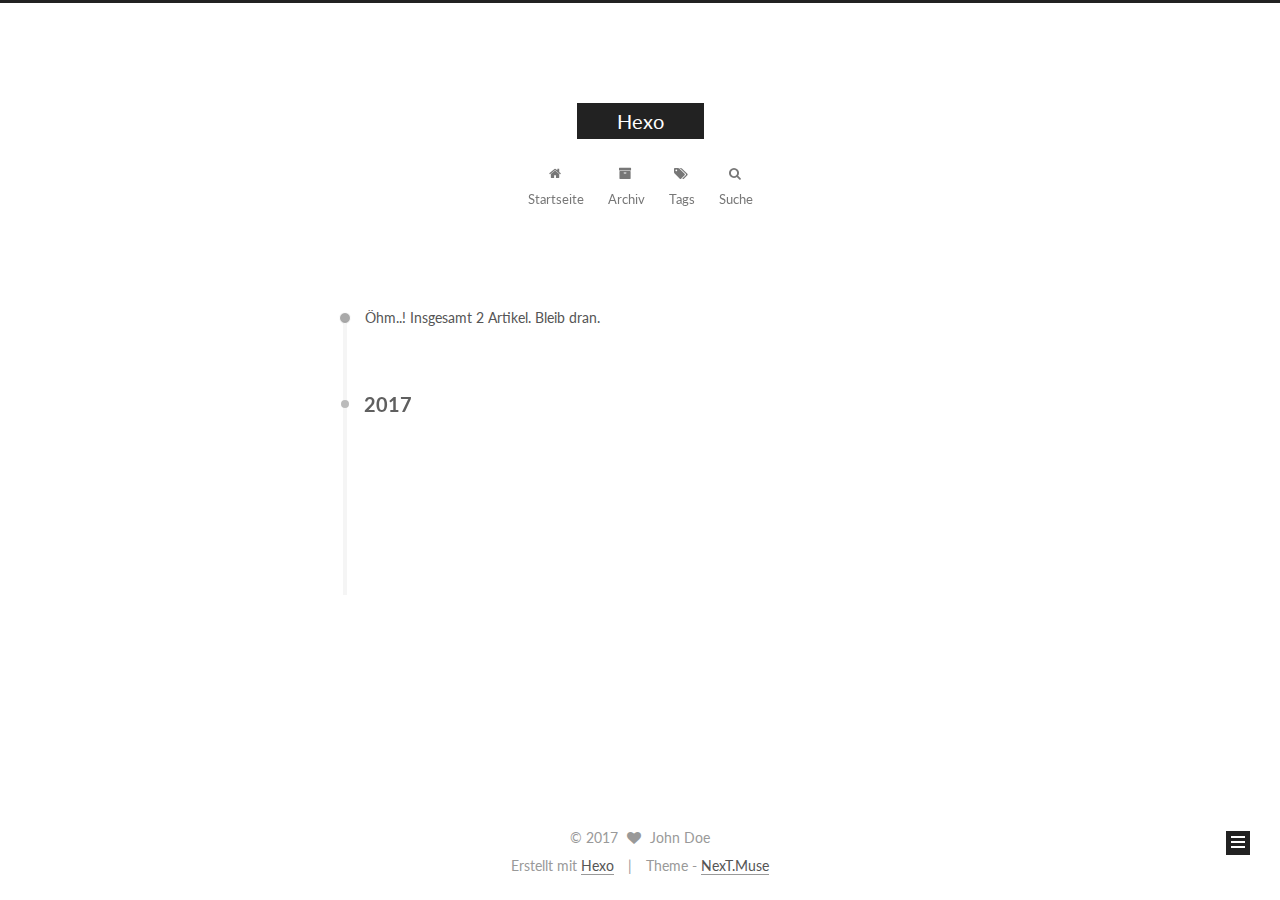
==== commit ecff4036: "Site updated: 2017-04-17 10:03:59" ====
--- a/archives/index.html
+++ b/archives/index.html
@@ -282,7 +282,7 @@
       
         
       
-      Öhm..! Ein Artikel. Bleib dran.
+      Öhm..! Insgesamt 2 Artikel. Bleib dran.
     </span>
 
     
@@ -296,6 +296,43 @@
         <div class="collection-title">
           <h2 class="archive-year motion-element" id="archive-year-2017">2017</h2>
         </div>
+      
+      
+
+      
+
+  <article class="post post-type-normal" itemscope itemtype="http://schema.org/Article">
+    <header class="post-header">
+
+      <h1 class="post-title">
+        
+            <a class="post-title-link" href="/2017/04/17/test/" itemprop="url">
+              
+                <span itemprop="name">test</span>
+              
+            </a>
+        
+      </h1>
+
+      <div class="post-meta">
+        <time class="post-time" itemprop="dateCreated"
+              datetime="2017-04-17T10:02:35+08:00"
+              content="2017-04-17" >
+          04-17
+        </time>
+      </div>
+
+    </header>
+  </article>
+
+
+
+    
+
+      
+      
+      
+
       
       
 
@@ -375,7 +412,7 @@
           
             <div class="site-state-item site-state-posts">
               <a href="/archives">
-                <span class="site-state-item-count">1</span>
+                <span class="site-state-item-count">2</span>
                 <span class="site-state-item-name">Artikel</span>
               </a>
             </div>
--- a/css/main.css
+++ b/css/main.css
@@ -1692,7 +1692,7 @@
   width: 4px;
   height: 4px;
   border-radius: 50%;
-  background: #fca269;
+  background: #3939ff;
 }
 .links-of-blogroll {
   font-size: 13px;
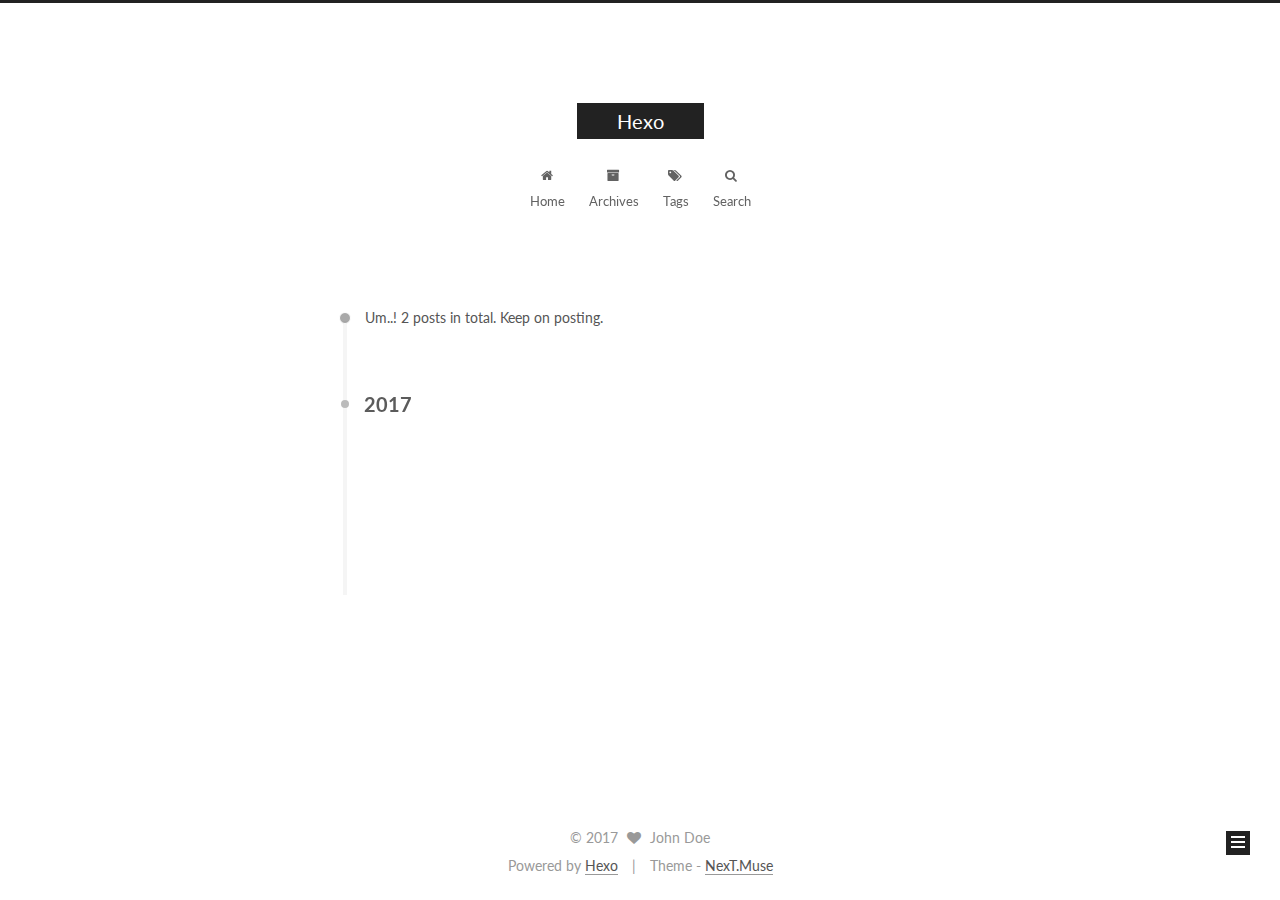
==== commit 9eb0b1a9: "Site updated: 2017-04-17 10:06:28" ====
--- a/archives/index.html
+++ b/archives/index.html
@@ -126,7 +126,7 @@
 
 
 
-  <title> Archiv | Hexo </title>
+  <title> Archive | Hexo </title>
 </head>
 
 <body itemscope itemtype="http://schema.org/WebPage" lang="">
@@ -192,7 +192,7 @@
             
               <i class="menu-item-icon fa fa-fw fa-home"></i> <br />
             
-            Startseite
+            Home
           </a>
         </li>
       
@@ -202,7 +202,7 @@
             
               <i class="menu-item-icon fa fa-fw fa-archive"></i> <br />
             
-            Archiv
+            Archives
           </a>
         </li>
       
@@ -225,7 +225,7 @@
             
               <i class="menu-item-icon fa fa-search fa-fw"></i> <br />
             
-            Suche
+            Search
           </a>
         </li>
       
@@ -282,7 +282,7 @@
       
         
       
-      Öhm..! Insgesamt 2 Artikel. Bleib dran.
+      Um..! 2 posts in total. Keep on posting.
     </span>
 
     
@@ -413,7 +413,7 @@
             <div class="site-state-item site-state-posts">
               <a href="/archives">
                 <span class="site-state-item-count">2</span>
-                <span class="site-state-item-name">Artikel</span>
+                <span class="site-state-item-name">posts</span>
               </a>
             </div>
           
@@ -467,7 +467,7 @@
 
 
 <div class="powered-by">
-  Erstellt mit  <a class="theme-link" href="https://hexo.io">Hexo</a>
+  Powered by <a class="theme-link" href="https://hexo.io">Hexo</a>
 </div>
 
 <div class="theme-info">
--- a/css/main.css
+++ b/css/main.css
@@ -1692,7 +1692,7 @@
   width: 4px;
   height: 4px;
   border-radius: 50%;
-  background: #3939ff;
+  background: #3dd171;
 }
 .links-of-blogroll {
   font-size: 13px;
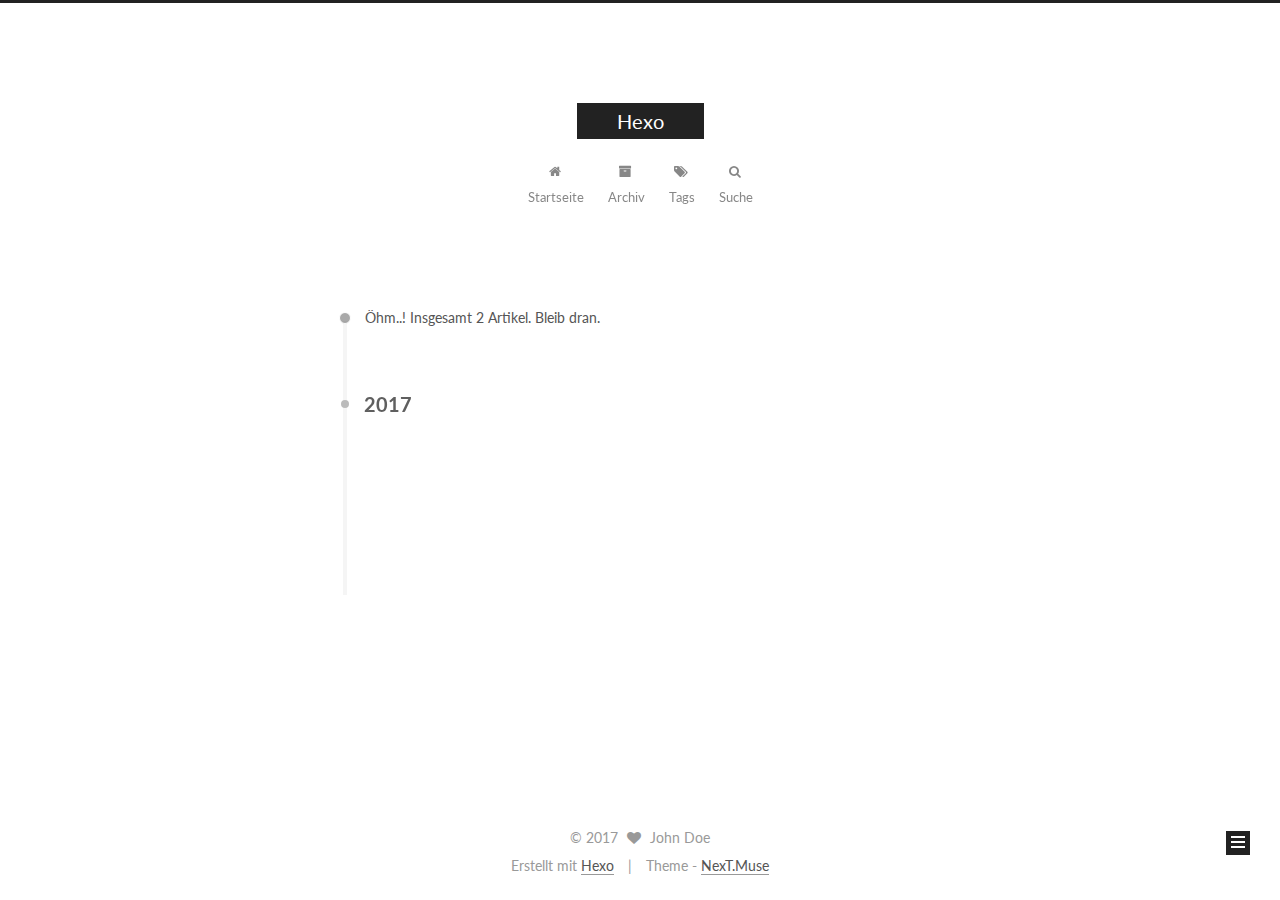
==== commit c3929ffe: "Site updated: 2017-04-17 10:13:06" ====
--- a/archives/index.html
+++ b/archives/index.html
@@ -126,7 +126,7 @@
 
 
 
-  <title> Archive | Hexo </title>
+  <title> Archiv | Hexo </title>
 </head>
 
 <body itemscope itemtype="http://schema.org/WebPage" lang="">
@@ -192,7 +192,7 @@
             
               <i class="menu-item-icon fa fa-fw fa-home"></i> <br />
             
-            Home
+            Startseite
           </a>
         </li>
       
@@ -202,7 +202,7 @@
             
               <i class="menu-item-icon fa fa-fw fa-archive"></i> <br />
             
-            Archives
+            Archiv
           </a>
         </li>
       
@@ -225,7 +225,7 @@
             
               <i class="menu-item-icon fa fa-search fa-fw"></i> <br />
             
-            Search
+            Suche
           </a>
         </li>
       
@@ -282,7 +282,7 @@
       
         
       
-      Um..! 2 posts in total. Keep on posting.
+      Öhm..! Insgesamt 2 Artikel. Bleib dran.
     </span>
 
     
@@ -413,7 +413,7 @@
             <div class="site-state-item site-state-posts">
               <a href="/archives">
                 <span class="site-state-item-count">2</span>
-                <span class="site-state-item-name">posts</span>
+                <span class="site-state-item-name">Artikel</span>
               </a>
             </div>
           
@@ -467,7 +467,7 @@
 
 
 <div class="powered-by">
-  Powered by <a class="theme-link" href="https://hexo.io">Hexo</a>
+  Erstellt mit  <a class="theme-link" href="https://hexo.io">Hexo</a>
 </div>
 
 <div class="theme-info">
--- a/css/main.css
+++ b/css/main.css
@@ -1692,7 +1692,7 @@
   width: 4px;
   height: 4px;
   border-radius: 50%;
-  background: #3dd171;
+  background: #beffff;
 }
 .links-of-blogroll {
   font-size: 13px;
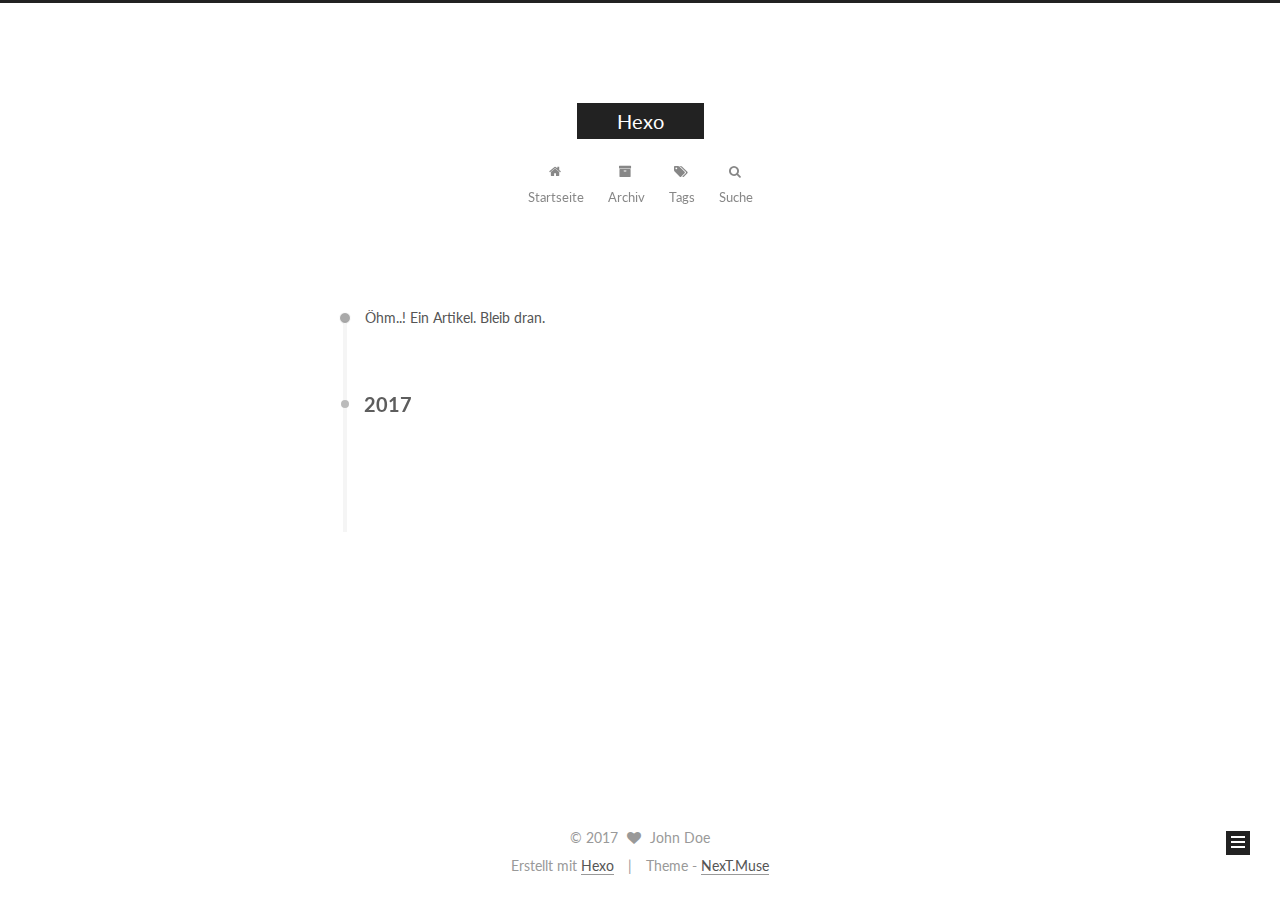
==== commit 657c5677: "Site updated: 2017-04-17 10:31:19" ====
--- a/archives/index.html
+++ b/archives/index.html
@@ -282,7 +282,7 @@
       
         
       
-      Öhm..! Insgesamt 2 Artikel. Bleib dran.
+      Öhm..! Ein Artikel. Bleib dran.
     </span>
 
     
@@ -296,43 +296,6 @@
         <div class="collection-title">
           <h2 class="archive-year motion-element" id="archive-year-2017">2017</h2>
         </div>
-      
-      
-
-      
-
-  <article class="post post-type-normal" itemscope itemtype="http://schema.org/Article">
-    <header class="post-header">
-
-      <h1 class="post-title">
-        
-            <a class="post-title-link" href="/2017/04/17/test/" itemprop="url">
-              
-                <span itemprop="name">test</span>
-              
-            </a>
-        
-      </h1>
-
-      <div class="post-meta">
-        <time class="post-time" itemprop="dateCreated"
-              datetime="2017-04-17T10:02:35+08:00"
-              content="2017-04-17" >
-          04-17
-        </time>
-      </div>
-
-    </header>
-  </article>
-
-
-
-    
-
-      
-      
-      
-
       
       
 
@@ -412,7 +375,7 @@
           
             <div class="site-state-item site-state-posts">
               <a href="/archives">
-                <span class="site-state-item-count">2</span>
+                <span class="site-state-item-count">1</span>
                 <span class="site-state-item-name">Artikel</span>
               </a>
             </div>
--- a/css/main.css
+++ b/css/main.css
@@ -1692,7 +1692,7 @@
   width: 4px;
   height: 4px;
   border-radius: 50%;
-  background: #beffff;
+  background: #7ab9a7;
 }
 .links-of-blogroll {
   font-size: 13px;
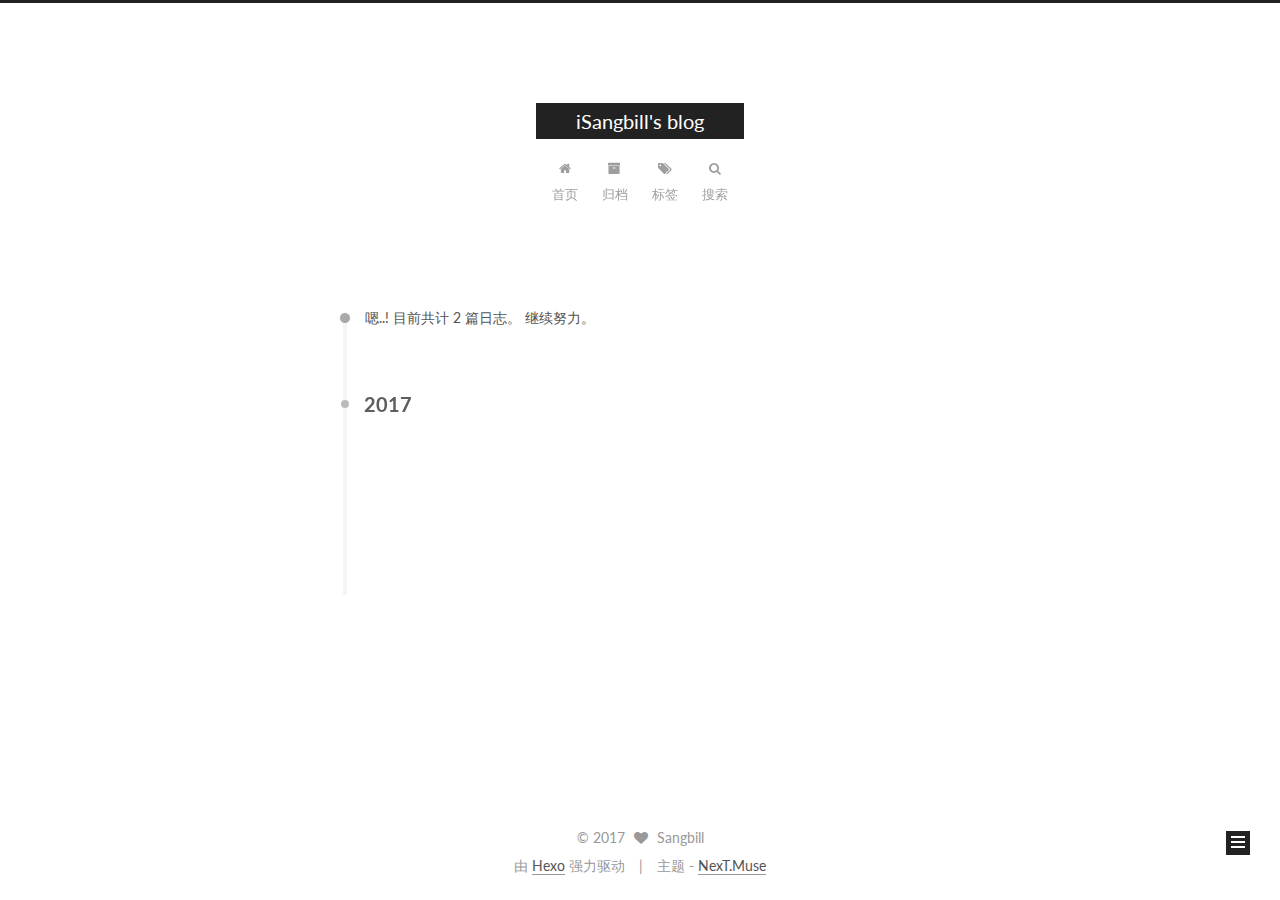
==== commit b405555f: "Site updated: 2017-04-17 11:15:22" ====
--- a/archives/index.html
+++ b/archives/index.html
@@ -5,7 +5,7 @@
   
 
 
-<html class="theme-next muse use-motion" lang="">
+<html class="theme-next muse use-motion" lang="zh-Hans">
 <head>
   <meta charset="UTF-8"/>
 <meta http-equiv="X-UA-Compatible" content="IE=edge" />
@@ -88,11 +88,11 @@
 
 
 <meta property="og:type" content="website">
-<meta property="og:title" content="Hexo">
+<meta property="og:title" content="iSangbill's blog">
 <meta property="og:url" content="http://yoursite.com/archives/index.html">
-<meta property="og:site_name" content="Hexo">
+<meta property="og:site_name" content="iSangbill's blog">
 <meta name="twitter:card" content="summary">
-<meta name="twitter:title" content="Hexo">
+<meta name="twitter:title" content="iSangbill's blog">
 
 
 
@@ -106,7 +106,7 @@
     motion: true,
     duoshuo: {
       userId: '0',
-      author: 'Author'
+      author: '博主'
     },
     algolia: {
       applicationID: 'S7NGHVSQVE',
@@ -126,10 +126,10 @@
 
 
 
-  <title> Archiv | Hexo </title>
+  <title> 归档 | iSangbill's blog </title>
 </head>
 
-<body itemscope itemtype="http://schema.org/WebPage" lang="">
+<body itemscope itemtype="http://schema.org/WebPage" lang="zh-Hans">
 
   
 
@@ -162,7 +162,7 @@
     <div class="custom-logo-site-title">
       <a href="/"  class="brand" rel="start">
         <span class="logo-line-before"><i></i></span>
-        <span class="site-title">Hexo</span>
+        <span class="site-title">iSangbill's blog</span>
         <span class="logo-line-after"><i></i></span>
       </a>
     </div>
@@ -192,7 +192,7 @@
             
               <i class="menu-item-icon fa fa-fw fa-home"></i> <br />
             
-            Startseite
+            首页
           </a>
         </li>
       
@@ -202,7 +202,7 @@
             
               <i class="menu-item-icon fa fa-fw fa-archive"></i> <br />
             
-            Archiv
+            归档
           </a>
         </li>
       
@@ -212,7 +212,7 @@
             
               <i class="menu-item-icon fa fa-fw fa-tags"></i> <br />
             
-            Tags
+            标签
           </a>
         </li>
       
@@ -225,7 +225,7 @@
             
               <i class="menu-item-icon fa fa-search fa-fw"></i> <br />
             
-            Suche
+            搜索
           </a>
         </li>
       
@@ -282,7 +282,7 @@
       
         
       
-      Öhm..! Ein Artikel. Bleib dran.
+      嗯..! 目前共计 2 篇日志。 继续努力。
     </span>
 
     
@@ -296,6 +296,43 @@
         <div class="collection-title">
           <h2 class="archive-year motion-element" id="archive-year-2017">2017</h2>
         </div>
+      
+      
+
+      
+
+  <article class="post post-type-normal" itemscope itemtype="http://schema.org/Article">
+    <header class="post-header">
+
+      <h1 class="post-title">
+        
+            <a class="post-title-link" href="/2017/04/17/Hexo-相关/" itemprop="url">
+              
+                <span itemprop="name">Hexo 相关</span>
+              
+            </a>
+        
+      </h1>
+
+      <div class="post-meta">
+        <time class="post-time" itemprop="dateCreated"
+              datetime="2017-04-17T10:33:36+08:00"
+              content="2017-04-17" >
+          04-17
+        </time>
+      </div>
+
+    </header>
+  </article>
+
+
+
+    
+
+      
+      
+      
+
       
       
 
@@ -363,9 +400,9 @@
       <section class="site-overview sidebar-panel sidebar-panel-active">
         <div class="site-author motion-element" itemprop="author" itemscope itemtype="http://schema.org/Person">
           <img class="site-author-image" itemprop="image"
-               src="/images/avatar.gif"
-               alt="John Doe" />
-          <p class="site-author-name" itemprop="name">John Doe</p>
+               src="/images/avatat.png"
+               alt="Sangbill" />
+          <p class="site-author-name" itemprop="name">Sangbill</p>
            
               <p class="site-description motion-element" itemprop="description"></p>
           
@@ -375,8 +412,8 @@
           
             <div class="site-state-item site-state-posts">
               <a href="/archives">
-                <span class="site-state-item-count">1</span>
-                <span class="site-state-item-name">Artikel</span>
+                <span class="site-state-item-count">2</span>
+                <span class="site-state-item-name">日志</span>
               </a>
             </div>
           
@@ -425,16 +462,16 @@
   <span class="with-love">
     <i class="fa fa-heart"></i>
   </span>
-  <span class="author" itemprop="copyrightHolder">John Doe</span>
+  <span class="author" itemprop="copyrightHolder">Sangbill</span>
 </div>
 
 
 <div class="powered-by">
-  Erstellt mit  <a class="theme-link" href="https://hexo.io">Hexo</a>
+  由 <a class="theme-link" href="https://hexo.io">Hexo</a> 强力驱动
 </div>
 
 <div class="theme-info">
-  Theme -
+  主题 -
   <a class="theme-link" href="https://github.com/iissnan/hexo-theme-next">
     NexT.Muse
   </a>
--- a/css/main.css
+++ b/css/main.css
@@ -1692,7 +1692,7 @@
   width: 4px;
   height: 4px;
   border-radius: 50%;
-  background: #7ab9a7;
+  background: #7effff;
 }
 .links-of-blogroll {
   font-size: 13px;
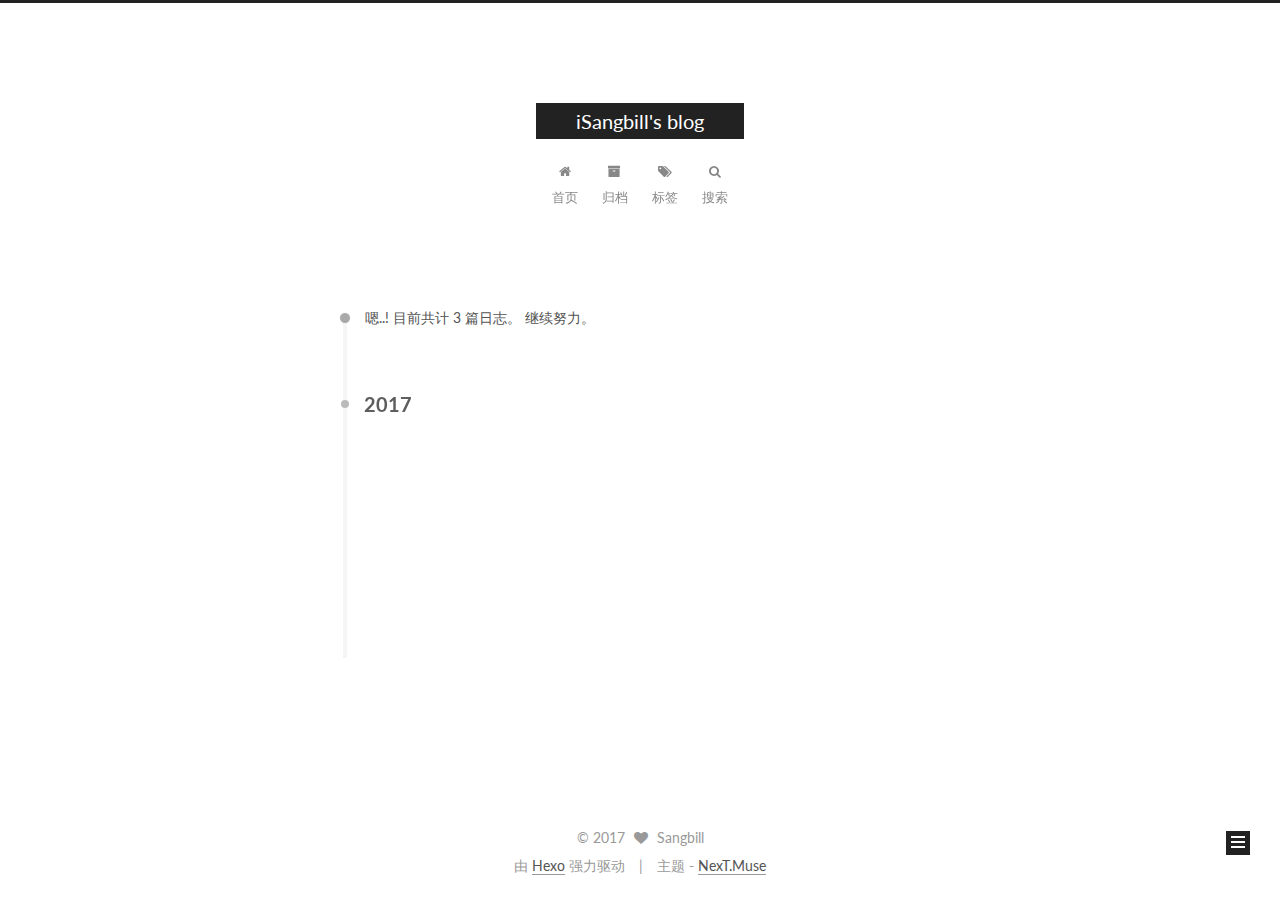
==== commit 4010f759: "Site updated: 2017-04-17 18:17:41" ====
--- a/archives/index.html
+++ b/archives/index.html
@@ -282,7 +282,7 @@
       
         
       
-      嗯..! 目前共计 2 篇日志。 继续努力。
+      嗯..! 目前共计 3 篇日志。 继续努力。
     </span>
 
     
@@ -296,6 +296,43 @@
         <div class="collection-title">
           <h2 class="archive-year motion-element" id="archive-year-2017">2017</h2>
         </div>
+      
+      
+
+      
+
+  <article class="post post-type-normal" itemscope itemtype="http://schema.org/Article">
+    <header class="post-header">
+
+      <h1 class="post-title">
+        
+            <a class="post-title-link" href="/2017/04/17/Cocoapods-相关操作/" itemprop="url">
+              
+                <span itemprop="name">Cocoapods 相关操作</span>
+              
+            </a>
+        
+      </h1>
+
+      <div class="post-meta">
+        <time class="post-time" itemprop="dateCreated"
+              datetime="2017-04-17T15:25:04+08:00"
+              content="2017-04-17" >
+          04-17
+        </time>
+      </div>
+
+    </header>
+  </article>
+
+
+
+    
+
+      
+      
+      
+
       
       
 
@@ -400,7 +437,7 @@
       <section class="site-overview sidebar-panel sidebar-panel-active">
         <div class="site-author motion-element" itemprop="author" itemscope itemtype="http://schema.org/Person">
           <img class="site-author-image" itemprop="image"
-               src="/images/avatat.png"
+               src="/images/avatar.png"
                alt="Sangbill" />
           <p class="site-author-name" itemprop="name">Sangbill</p>
            
@@ -412,7 +449,7 @@
           
             <div class="site-state-item site-state-posts">
               <a href="/archives">
-                <span class="site-state-item-count">2</span>
+                <span class="site-state-item-count">3</span>
                 <span class="site-state-item-name">日志</span>
               </a>
             </div>
--- a/css/main.css
+++ b/css/main.css
@@ -1692,7 +1692,7 @@
   width: 4px;
   height: 4px;
   border-radius: 50%;
-  background: #7effff;
+  background: #fff7c3;
 }
 .links-of-blogroll {
   font-size: 13px;
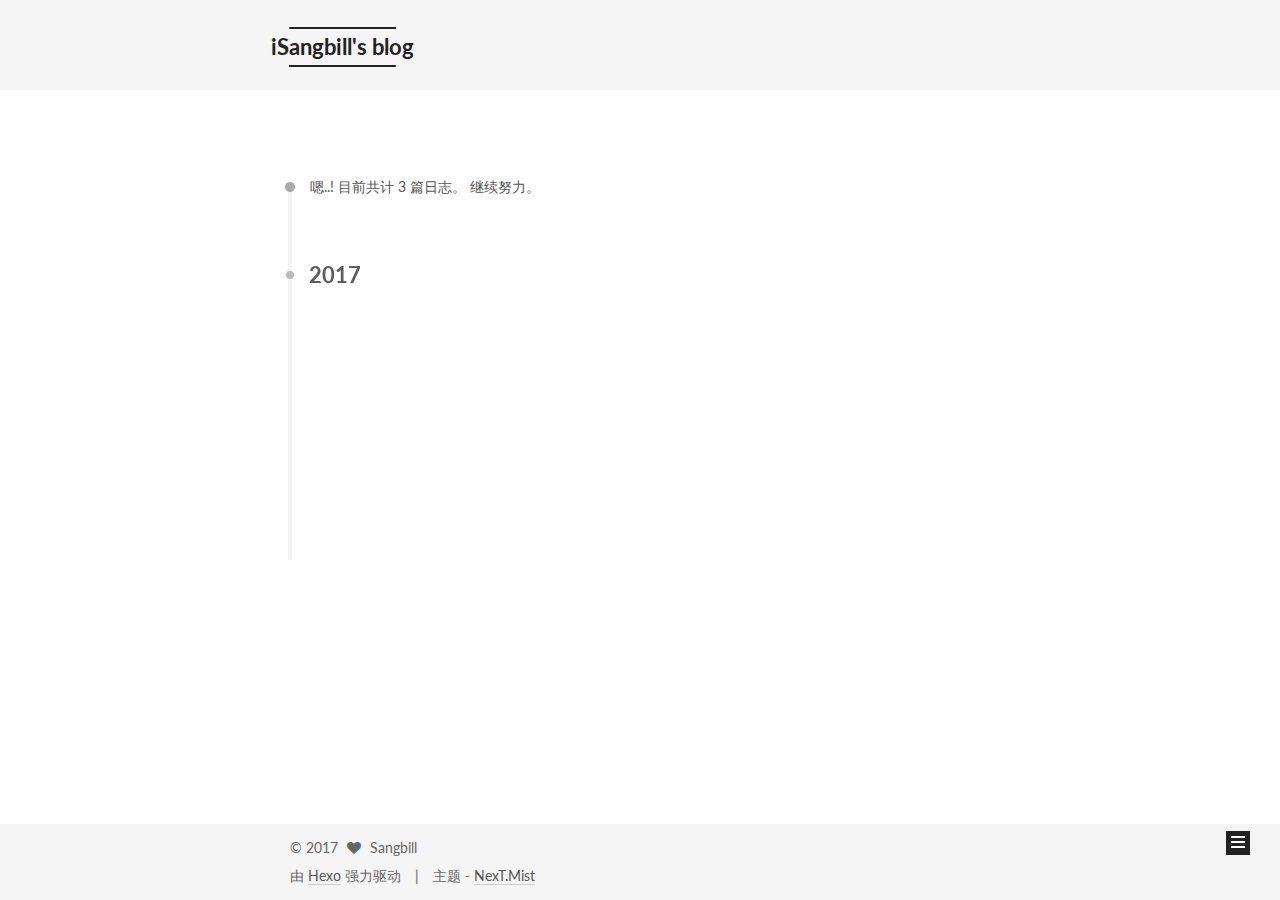
==== commit 020e3952: "Site updated: 2017-04-17 18:48:07" ====
--- a/archives/index.html
+++ b/archives/index.html
@@ -5,7 +5,7 @@
   
 
 
-<html class="theme-next muse use-motion" lang="zh-Hans">
+<html class="theme-next mist use-motion" lang="zh-Hans">
 <head>
   <meta charset="UTF-8"/>
 <meta http-equiv="X-UA-Compatible" content="IE=edge" />
@@ -100,7 +100,7 @@
   var NexT = window.NexT || {};
   var CONFIG = {
     root: '/',
-    scheme: 'Muse',
+    scheme: 'Mist',
     sidebar: {"position":"left","display":"post","offset":12,"offset_float":0,"b2t":false,"scrollpercent":false},
     fancybox: true,
     motion: true,
@@ -510,7 +510,7 @@
 <div class="theme-info">
   主题 -
   <a class="theme-link" href="https://github.com/iissnan/hexo-theme-next">
-    NexT.Muse
+    NexT.Mist
   </a>
 </div>
 
--- a/css/main.css
+++ b/css/main.css
@@ -226,51 +226,51 @@
   margin: 20px 0 15px;
 }
 h1 {
+  font-size: 24px;
+}
+@media (max-width: 767px) {
+  h1 {
+    font-size: 20px;
+  }
+}
+h2 {
   font-size: 22px;
 }
 @media (max-width: 767px) {
-  h1 {
+  h2 {
     font-size: 18px;
   }
 }
-h2 {
+h3 {
   font-size: 20px;
 }
 @media (max-width: 767px) {
-  h2 {
+  h3 {
     font-size: 16px;
   }
 }
-h3 {
+h4 {
   font-size: 18px;
 }
 @media (max-width: 767px) {
-  h3 {
+  h4 {
     font-size: 14px;
   }
 }
-h4 {
+h5 {
   font-size: 16px;
 }
 @media (max-width: 767px) {
-  h4 {
+  h5 {
     font-size: 12px;
   }
 }
-h5 {
+h6 {
   font-size: 14px;
 }
 @media (max-width: 767px) {
-  h5 {
+  h6 {
     font-size: 10px;
-  }
-}
-h6 {
-  font-size: 12px;
-}
-@media (max-width: 767px) {
-  h6 {
-    font-size: 8px;
   }
 }
 p {
@@ -970,7 +970,7 @@
 }
 .site-meta {
   margin: 0;
-  text-align: center;
+  text-align: left;
 }
 @media (max-width: 767px) {
   .site-meta {
@@ -981,12 +981,12 @@
   position: relative;
   display: inline-block;
   padding: 0 40px;
-  color: #fff;
+  color: #222;
   background: #222;
   border-bottom: none;
 }
 .brand:hover {
-  color: #fff;
+  color: #222;
 }
 .logo {
   display: inline-block;
@@ -1206,7 +1206,7 @@
 .posts-collapse {
   position: relative;
   z-index: 1010;
-  margin-left: 55px;
+  margin-left: 0;
 }
 .posts-collapse::after {
   content: " ";
@@ -1430,9 +1430,9 @@
   margin-top: 50px;
 }
 .post-button .btn {
-  color: #fff;
+  color: #555;
   font-size: 14px;
-  background: #222;
+  background: transparent;
   border-radius: 0;
   line-height: 2;
   margin: 0 4px 8px 4px;
@@ -1692,7 +1692,7 @@
   width: 4px;
   height: 4px;
   border-radius: 50%;
-  background: #fff7c3;
+  background: #0a14ff;
 }
 .links-of-blogroll {
   font-size: 13px;
@@ -2598,78 +2598,319 @@
 .page-post-detail .comments {
   overflow: hidden;
 }
-@media (max-width: 767px) {
-  .header-inner,
-  .container .main-inner,
+h1,
+h2,
+h3,
+h4,
+h5,
+h6 {
+  margin: 20px 0 10px;
+}
+p {
+  margin: 0 0 25px 0;
+}
+a {
+  border-bottom-color: #ccc;
+}
+hr {
+  margin: 20px 0;
+  height: 2px;
+}
+.main-inner {
+  margin-top: 80px;
+}
+.header {
+  background: #f5f5f5;
+}
+.header-inner {
+  padding: 25px 0 20px;
+}
+.header-inner:before,
+.header-inner:after {
+  content: " ";
+  display: table;
+}
+.header-inner:after {
+  clear: both;
+}
+@media (max-width: 767px) {
+  .header-inner {
+    width: auto;
+    margin-bottom: 50px;
+    padding: 10px;
+  }
+}
+.site-meta {
+  float: left;
+  margin-left: -20px;
+  line-height: normal;
+}
+@media (max-width: 767px) {
+  .site-meta {
+    margin-left: 10px;
+  }
+}
+.site-meta .brand {
+  padding: 2px 1px;
+  background: none;
+}
+@media (max-width: 767px) {
+  .site-meta .brand {
+    display: block;
+  }
+}
+.site-meta .logo {
+  display: none;
+}
+.site-meta .site-title {
+  font-size: 22px;
+  font-weight: bolder;
+}
+@media (max-width: 767px) {
+  .site-meta .site-title {
+    line-height: 34px;
+  }
+}
+.logo-line-before,
+.logo-line-after {
+  display: block;
+  overflow: hidden;
+  margin: 0 auto;
+  width: 75%;
+}
+@media (max-width: 767px) {
+  .logo-line-before,
+  .logo-line-after {
+    display: none;
+  }
+}
+.logo-line-before i,
+.logo-line-after i {
+  position: relative;
+  display: block;
+  height: 2px;
+  background: #222;
+}
+@media (max-width: 767px) {
+  .logo-line-before i,
+  .logo-line-after i {
+    height: 3px;
+  }
+}
+.use-motion .logo-line-before i {
+  left: -100%;
+}
+.use-motion .logo-line-after i {
+  right: -100%;
+}
+.site-subtitle {
+  display: none;
+}
+.site-nav-toggle {
+  position: static;
+  float: right;
+}
+.menu {
+  float: right;
+  margin: 8px 0 0 0;
+}
+@media (max-width: 767px) {
+  .menu {
+    margin: 20px 0 0 0;
+    padding: 0;
+  }
+}
+.menu br {
+  display: none;
+}
+.menu .menu-item {
+  margin: 0;
+}
+@media (max-width: 767px) {
+  .menu .menu-item {
+    display: block;
+  }
+}
+.menu .menu-item a {
+  padding: 0 10px;
+  background: none;
+  border: none;
+  border-radius: 2px;
+  transition-property: background;
+}
+@media (max-width: 767px) {
+  .menu .menu-item a {
+    text-align: left;
+  }
+}
+.menu .menu-item a:hover {
+  background: #e1e1e1;
+}
+.menu a::before {
+  display: none;
+}
+@media (max-width: 767px) {
+  .menu a::before {
+    display: block;
+  }
+}
+@media (max-width: 767px) {
+  .menu {
+    float: none;
+  }
+}
+.site-search form {
+  display: none;
+}
+.posts-expand {
+  padding-top: 0;
+}
+.posts-expand .post-title,
+.posts-expand .post-meta {
+  text-align: left;
+}
+@media (max-width: 767px) {
+  .posts-expand .post-title,
+  .posts-expand .post-meta {
+    text-align: center;
+  }
+}
+.posts-expand .post-eof {
+  display: none;
+}
+.posts-expand .post {
+  margin-top: 120px;
+}
+.posts-expand .post:first-child {
+  margin-top: 0;
+}
+.posts-expand .post-meta {
+  margin-top: 5px;
+  margin-bottom: 20px;
+}
+.posts-expand .post-title {
+  position: relative;
+  font-size: 26px;
+  font-weight: 400;
+}
+@media (max-width: 767px) {
+  .posts-expand .post-title {
+    font-size: 20px;
+  }
+}
+@media (min-width: 1600px) {
+  .posts-expand .post-title {
+    font-size: 26px;
+  }
+}
+.posts-expand .post-title:hover:before {
+  background: #222;
+}
+.posts-expand .post-body img {
+  margin: 0;
+}
+.posts-expand .post-tags {
+  text-align: left;
+}
+.posts-expand .post-tags a {
+  padding: 1px 5px;
+  background: #f5f5f5;
+  border-bottom: none;
+}
+.posts-expand .post-tags a:hover {
+  background: #ccc;
+}
+.posts-expand .post-nav {
+  margin-top: 40px;
+}
+.post-button {
+  margin-top: 20px;
+  text-align: left;
+}
+.post-button a {
+  margin: 0 8px 8px 0 !important;
+  padding: 0;
+  font-size: 14px;
+  color: #666;
+  background: none;
+  border: none;
+  border-bottom: 2px solid #666;
+  transition-property: border;
+}
+@media (max-width: 767px) {
+  .post-button a {
+    font-size: 12px;
+  }
+}
+@media (min-width: 1600px) {
+  .post-button a {
+    font-size: 16px;
+  }
+}
+.post-button a:hover {
+  border-bottom-color: #222;
+}
+.links-of-blogroll-inline .links-of-blogroll-item {
+  display: inline-block;
+}
+.btn {
+  padding: 0 10px;
+  border-width: 2px;
+  border-radius: 0;
+}
+.headband {
+  display: none;
+}
+.site-search {
+  position: relative;
+  float: right;
+  margin-top: 5px;
+  padding-top: 3px;
+}
+@media (max-width: 767px) {
+  .site-search {
+    float: none;
+    padding: 0 10px;
+  }
+}
+@media (max-width: 767px) {
+  .container .main-inner {
+    width: auto;
+  }
+}
+.page-post-detail .post-title,
+.page-post-detail .post-meta {
+  text-align: center;
+}
+.page-post-detail .post-title:before {
+  display: none;
+}
+.page-post-detail .post-meta {
+  margin-bottom: 60px;
+}
+.pagination {
+  margin: 120px 0 0;
+  text-align: left;
+}
+@media (max-width: 767px) {
+  .pagination {
+    margin: 80px 10px 0;
+    text-align: center;
+  }
+}
+.footer {
+  margin-top: 80px;
+  padding: 10px 0;
+  background: #f5f5f5;
+  color: #666;
+}
+.footer-inner {
+  margin: 0 auto;
+  text-align: left;
+}
+@media (max-width: 767px) {
   .footer-inner {
     width: auto;
-  }
-}
-embed {
-  display: block;
-  margin: 0px auto 25px auto;
-}
-.custom-logo .site-meta-headline {
-  text-align: center;
-}
-.custom-logo .brand {
-  background: none;
-}
-.custom-logo .site-title {
-  margin: 10px auto 0;
-  font-size: 24px;
-  color: #222;
-}
-.custom-logo .site-title a {
-  border: none;
-}
-.custom-logo-image {
-  margin: 0 auto;
-  padding: 5px;
-  max-width: 150px;
-  background: #fff;
-}
-@media (max-width: 767px) {
-  .site-nav {
-    position: absolute;
-    left: 0;
-    top: 52px;
-    margin: 0;
-    width: 100%;
-    padding: 0;
-    background: #fff;
-    border-bottom: 1px solid #ddd;
-    z-index: 1;
-  }
-}
-@media (max-width: 767px) {
-  .menu {
-    text-align: left;
-  }
-}
-@media (max-width: 767px) {
-  .menu .menu-item {
-    display: block;
-    margin: 0 10px;
-    vertical-align: top;
-  }
-}
-@media (max-width: 767px) {
-  .menu .menu-item br {
-    display: none;
-  }
-}
-@media (max-width: 767px) {
-  .menu .menu-item a {
-    padding: 5px 10px;
-  }
-}
-.menu .menu-item .fa {
-  margin-right: 0;
-}
-.site-search form {
-  display: none;
-}
-.links-of-blogroll-inline .links-of-blogroll-item {
-  display: inline-block;
-}
+    text-align: center;
+  }
+}
